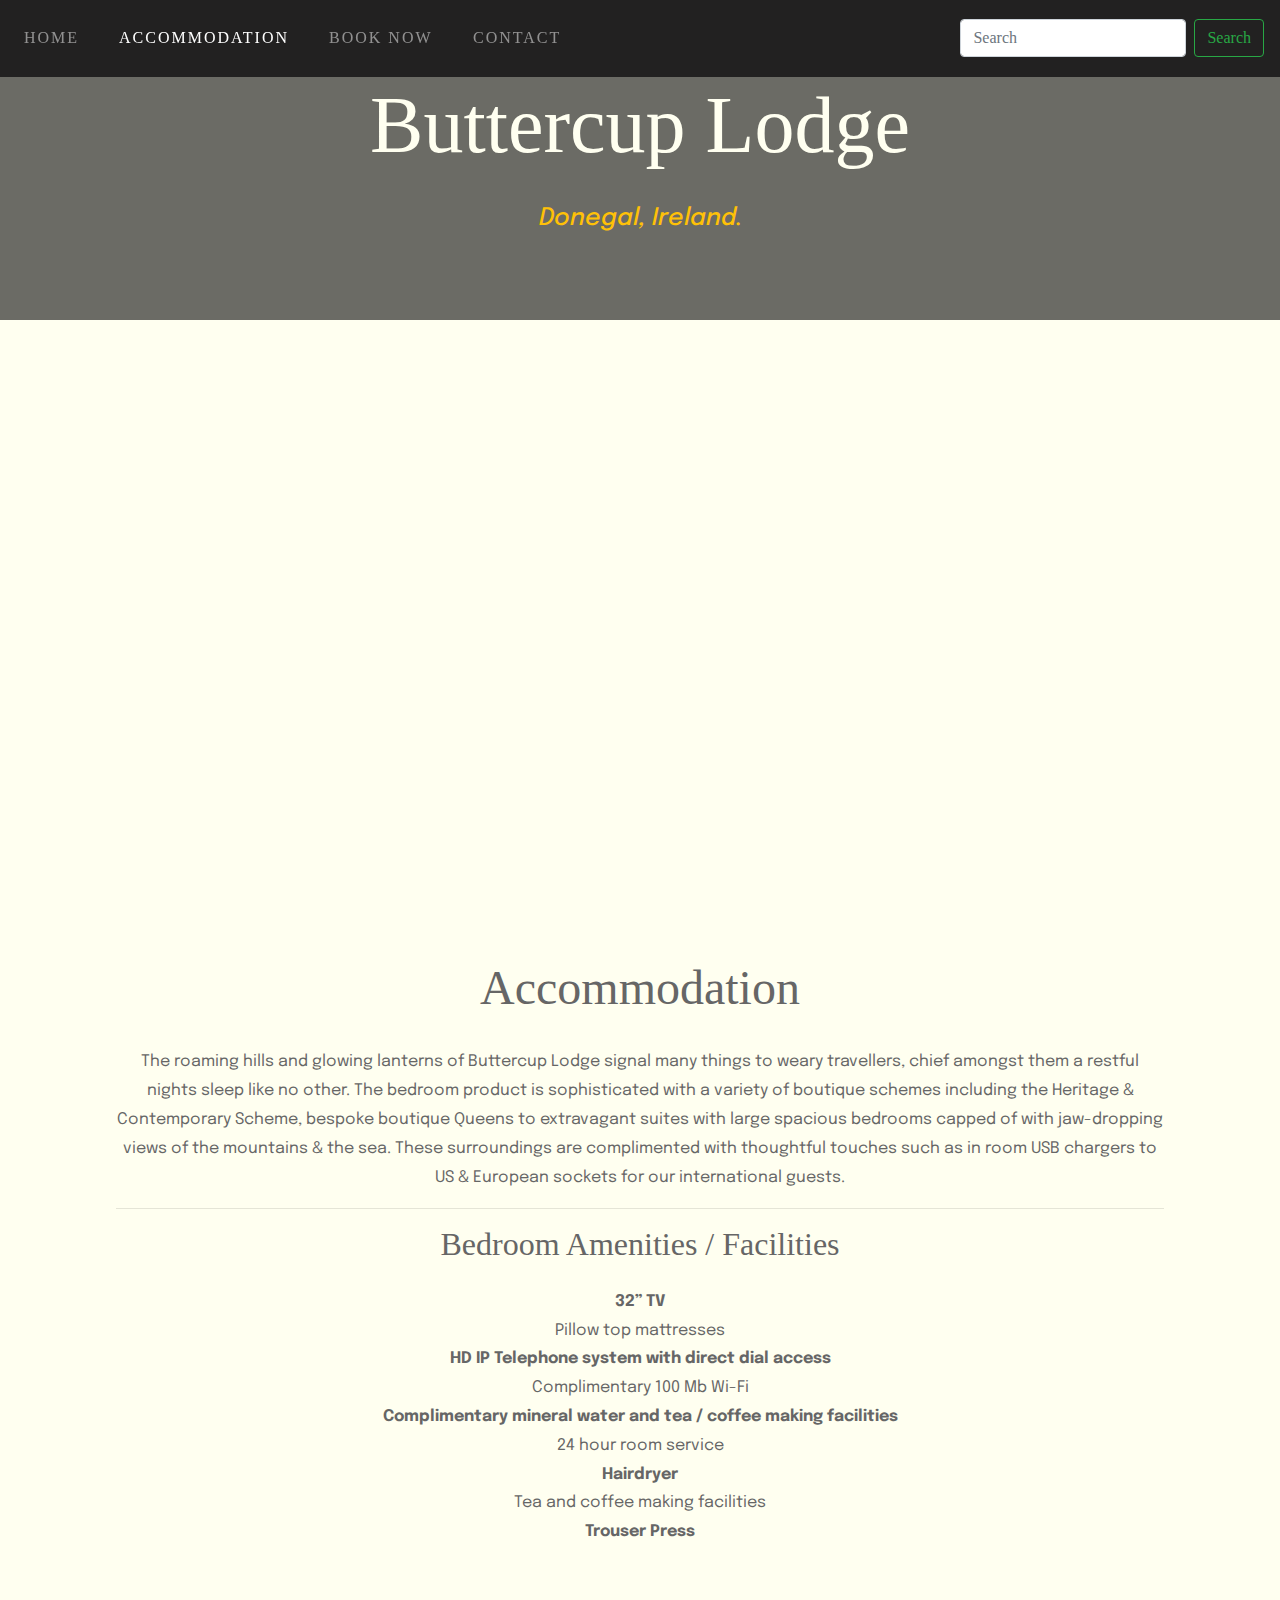
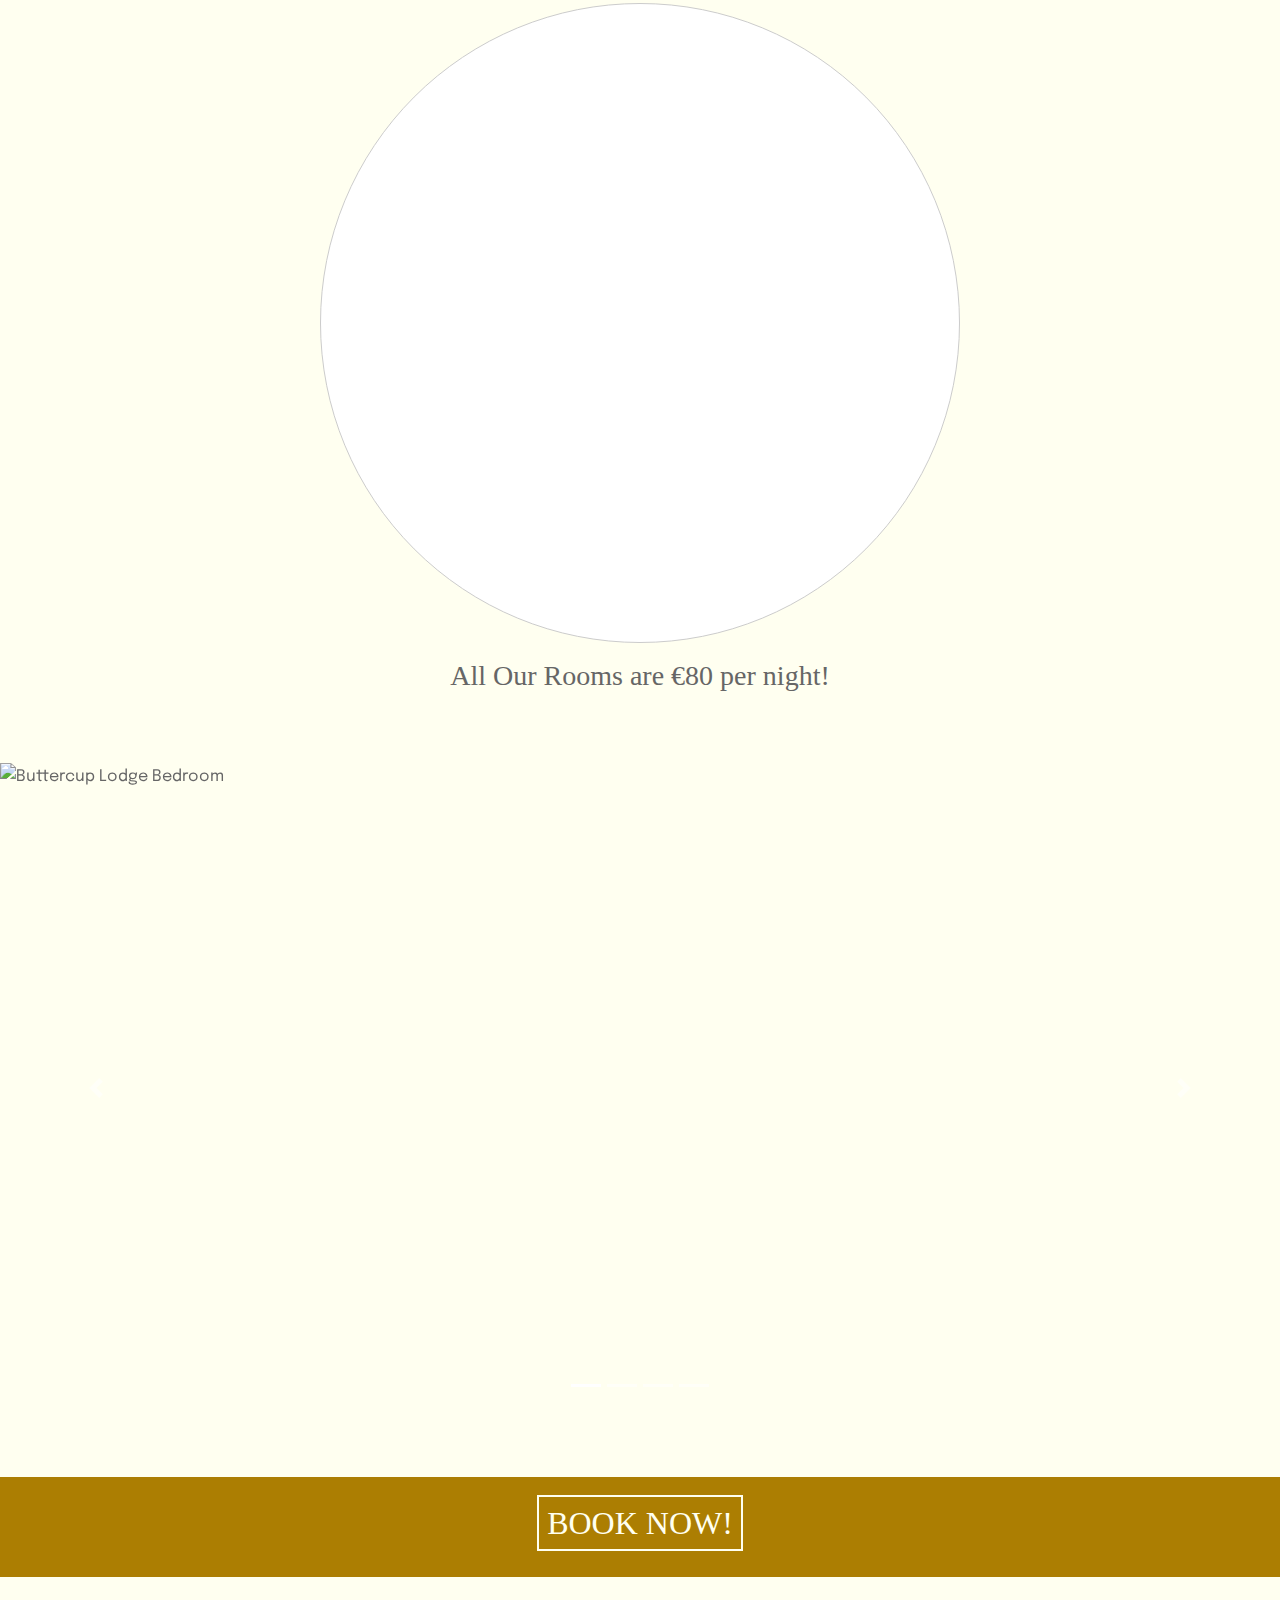
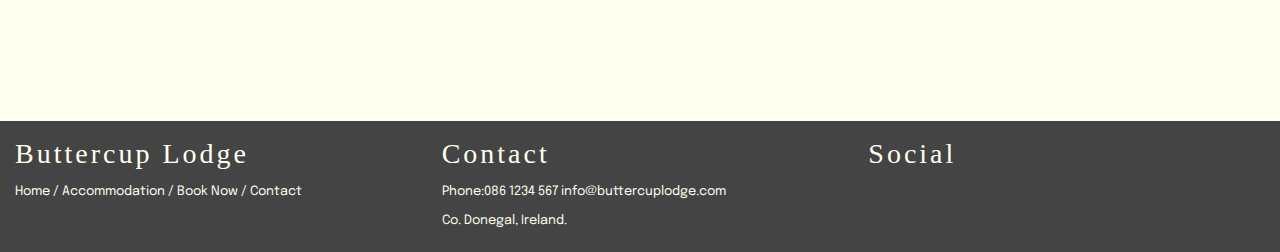
==== accommodation.html @ 9860f59f "Moved css folder into assets" ====
<!DOCTYPE html>
<html lang="en">
    <head>
        <meta charset="UTF-8" />
        <meta name="viewport" content="width=device-width, initial-scale=1.0" />
        <script src="https://kit.fontawesome.com/ec17b3f2f5.js" crossorigin="anonymous"></script>
        <link rel="stylesheet" href="https://stackpath.bootstrapcdn.com/bootstrap/4.5.2/css/bootstrap.min.css" integrity="sha384-JcKb8q3iqJ61gNV9KGb8thSsNjpSL0n8PARn9HuZOnIxN0hoP+VmmDGMN5t9UJ0Z" crossorigin="anonymous" />
        <script src="https://stackpath.bootstrapcdn.com/bootstrap/4.5.2/js/bootstrap.min.js" integrity="sha384-B4gt1jrGC7Jh4AgTPSdUtOBvfO8shuf57BaghqFfPlYxofvL8/KUEfYiJOMMV+rV" crossorigin="anonymous"></script>
        <link rel="stylesheet" href="assets/css/styles.css" />
        <title>Buttercup Lodge | Accommodation</title>
    </head>
    <body>
        <!-- Navbar -->
        <nav class="navbar navbar-expand-lg navbar-dark sticky-top">
            <button class="navbar-toggler mx-auto" type="button" data-toggle="collapse" data-target="#navbarTogglerDemo01" aria-controls="navbarTogglerDemo01" aria-expanded="false" aria-label="Toggle navigation">
                <span class="navbar-toggler-icon"></span>
            </button>
            <div class="collapse navbar-collapse" id="navbarTogglerDemo01">
                <ul class="navbar-nav mr-auto mt-2 mt-lg-0">
                    <li class="mr-4 nav-item">
                        <a class="nav-link hvr-underline-reveal" href="index.html">Home</a>
                    </li>
                    <li class="mr-4 nav-item">
                        <a class="active nav-link hvr-underline-reveal" href="accommodation.html">Accommodation</a>
                    </li>
                    <li class="mr-4 nav-item">
                        <a class="nav-link hvr-underline-reveal" href="booknow.html">Book Now</a>
                    </li>
                    <li class="nav-item">
                        <a class="nav-link hvr-underline-reveal" href="contact.html">Contact</a>
                    </li>
                </ul>
                <form class="form-inline my-2 my-lg-0">
                    <input class="form-control mr-sm-2" type="search" placeholder="Search" aria-label="Search" />
                    <button class="btn btn-outline-success my-2 my-sm-0" type="submit">Search</button>
                </form>
            </div>
        </nav>
        <!-- Navbar End -->
        <header>
            <!-- Hero Image -->
            <div id="hero_image_accomodation">
                <div class="hero_image_overlay">
                    <h1 id="logo"><a href="index.html"> Buttercup Lodge </a></h1>
                    <h4 class="text-center text-warning"><em>Donegal, Ireland.</em></h4>
                </div>
            </div>
            <!-- Hero Image End -->
        </header>
        <!-- Bedroom Info -->
        <div class="container-md">
            <div class="col-md">
                <section class="intro">
                    <h2 class="intro-heading">Accommodation</h2>
                    <p class="text-center">
                        The roaming hills and glowing lanterns of Buttercup Lodge signal many things to weary travellers, chief amongst them a restful nights sleep like no other. The bedroom product is sophisticated with a variety of
                        boutique schemes including the Heritage & Contemporary Scheme, bespoke boutique Queens to extravagant suites with large spacious bedrooms capped of with jaw-dropping views of the mountains & the sea. These
                        surroundings are complimented with thoughtful touches such as in room USB chargers to US & European sockets for our international guests.
                    </p>
                    <hr />
                    <h2 class="text-center">Bedroom Amenities / Facilities</h2>
                    <ul class="text-center">
                        <li><strong>32” TV</strong></li>
                        <li>Pillow top mattresses</li>
                        <li><strong>HD IP Telephone system with direct dial access</strong></li>
                        <li>Complimentary 100 Mb Wi-Fi</li>
                        <li><strong>Complimentary mineral water and tea / coffee making facilities</strong></li>
                        <li>24 hour room service</li>
                        <li><strong>Hairdryer</strong></li>
                        <li>Tea and coffee making facilities</li>
                        <li><strong>Trouser Press</strong></li>
                    </ul>
                    <div id="center-about">
                        <div id="circle-container">
                            <div id="circle-cover-bg-accomodation"></div>
                        </div>
                    </div>
                </section>
            </div>
        </div>
        <!-- Bedroom Info End -->
        <!-- Carousel -->
        <h3 class="text-center">All Our Rooms are €80 per night!</h3>
        <p></p>
        <div id="carouselExampleIndicators" class="carousel slide" data-ride="carousel">
            <ol class="carousel-indicators">
                <li data-target="#carouselExampleIndicators" data-slide-to="0" class="active"></li>
                <li data-target="#carouselExampleIndicators" data-slide-to="1"></li>
                <li data-target="#carouselExampleIndicators" data-slide-to="2"></li>
                <li data-target="#carouselExampleIndicators" data-slide-to="3"></li>
            </ol>
            <div class="carousel-inner">
                <div class="carousel-item active">
                    <img src="assets/images/bedroom.jpg" class="d-block w-100" alt="Buttercup Lodge Bedroom" />
                </div>
                <div class="carousel-item">
                    <img src="assets/images/bedroom2.jpg" class="d-block w-100" alt="Buttercup Lodge Bedroom" />
                </div>
                <div class="carousel-item">
                    <img src="assets/images/bedroom3.jpg" class="d-block w-100" alt="Buttercup Lodge Bedroom" />
                </div>
                <div class="carousel-item">
                    <img src="assets/images/bedroom4.jpg" class="d-block w-100" alt="Buttercup Lodge Bedroom" />
                </div>
            </div>
            <a class="carousel-control-prev" href="#carouselExampleIndicators" role="button" data-slide="prev">
                <span class="carousel-control-prev-icon" aria-hidden="true"></span>
                <span class="sr-only">Previous</span>
            </a>
            <a class="carousel-control-next" href="#carouselExampleIndicators" role="button" data-slide="next">
                <span class="carousel-control-next-icon" aria-hidden="true"></span>
                <span class="sr-only">Next</span>
            </a>
        </div>
        <!-- Carousel End -->
        <div id="booknow">
            <a href="booknow.html">Book Now!</a>
        </div>
        <!-- Footer -->
        <footer class="container-fluid">
            <div id="footer-details" class="row">
                <div class="col-sm-4 lg-12">
                    <h3 class="general-sub">Buttercup Lodge</h3>
                    <p class="inline-block"><a href="index.html">Home</a> / <a href="accommodation.html">Accommodation</a> / <a href="booknow.html">Book Now</a> / <a href="contact.html">Contact</a></p>
                </div>
                <div class="col-sm-4 lg-12">
                    <h3 class="general-sub">Contact</h3>
                    <p class="inline-block">
                        Phone:<a href="https://wa.me/353861234567" target="_blank">086 1234 567</a>
                        <a href="mailto:info@buttercuplodge.com?subject=I'd%20like%20to%20make%20a%20booking%20enquiry" target="_blank">info@buttercuplodge.com</a>
                        <br />
                        Co. Donegal, Ireland.
                    </p>
                </div>
                <div class="col-sm-4 lg-12">
                    <h3 class="general-sub">Social</h3>
                    <ul class="list-inline social-links">
                        <li class="list-inline-item">
                            <a href="https://www.facebook.com" target="_blank">
                                <i class="fab fa-facebook" aria-hidden="true"></i>
                                <span class="sr-only">Facebook</span>
                            </a>
                        </li>
                        <li class="list-inline-item">
                            <a href="https://www.twitter.com" target="_blank">
                                <i class="fab fa-twitter" aria-hidden="true"></i>
                                <span class="sr-only">Twitter</span>
                            </a>
                        </li>
                        <li class="list-inline-item">
                            <a href="https://wa.me/353862222222" target="_blank">
                                <i class="fab fa-whatsapp" aria-hidden="true"></i>
                                <span class="sr-only">WhatsApp</span>
                            </a>
                        </li>
                        <li class="list-inline-item">
                            <a href="https://www.instagram.com" target="_blank">
                                <i class="fab fa-instagram" aria-hidden="true"></i>
                                <span class="sr-only">Instagram</span>
                            </a>
                        </li>
                    </ul>
                </div>
            </div>
        </footer>
        <!-- Footer End -->
        <script src="https://code.jquery.com/jquery-3.3.1.slim.min.js" integrity="sha384-q8i/X+965DzO0rT7abK41JStQIAqVgRVzpbzo5smXKp4YfRvH+8abtTE1Pi6jizo" crossorigin="anonymous"></script>
        <script src="https://cdnjs.cloudflare.com/ajax/libs/popper.js/1.14.3/umd/popper.min.js" integrity="sha384-ZMP7rVo3mIykV+2+9J3UJ46jBk0WLaUAdn689aCwoqbBJiSnjAK/l8WvCWPIPm49" crossorigin="anonymous"></script>
        <script src="https://stackpath.bootstrapcdn.com/bootstrap/4.1.3/js/bootstrap.min.js" integrity="sha384-ChfqqxuZUCnJSK3+MXmPNIyE6ZbWh2IMqE241rYiqJxyMiZ6OW/JmZQ5stwEULTy" crossorigin="anonymous"></script>
    </body>
</html>
---- assets/css/styles.css ----
@import url('https://fonts.googleapis.com/css2?family=Epilogue:ital,wght@0,300;0,400;0,500;1,300;1,400;1,500&family=Kaushan+Script&display=swap');

* {
    margin: 0;
    padding: 0;
}

/* ----------------------------------------------------------- GENERAL STYLES START ---- */

body {
    color: #666;
    background-color: ivory;
    font-family: "Epilogue", Arial, Helvetica, sans-serif;
    font-size: 1rem;
    line-height: 1.8rem;
}

h1, h2, h3 {
    color: #666;
    font-family: Georgia, 'Times New Roman', Times, serif;    
}

ul {
    list-style-type: none;
}

/* ----------------------------------------------------------- GENERAL STYLES END ---- */


/* ----------------------------------------------------------- SITEWIDE START ---- */
/* ---- Styles for navbar, logo and hero images located here ---- */

.hero_image_overlay {
    height: 30%;
    width: 100%;
    background: rgba(0, 0, 0, 0.582);
}

.top_contact_bar {
    background-color: rgb(61, 61, 61);
    color: ivory;
    text-align: center;
    padding: .5em;
}

.top_contact_bar a {
    color: ivory;
}

.top_contact_bar a:hover {
    color: #ccc;
    text-decoration: none;
}

.top_contact_bar hr {
    background-color: ivory;
}

/* ---- Logo styles ---- */

#logo {
    font-family: Cambria, Cochin, Georgia, Times, 'Times New Roman', serif;
    font-size: 5rem;
    text-align: center;
    color: ivory;
    margin: 0 auto;
    padding-bottom: 2rem;
}

#logo a {
    color: ivory;
}

#logo a:hover {
    color: ivory;
    text-decoration: none;
}

#logo :active {
    color: ivory;
}

/* ---- Logo styles end ---- */

/* ---- Hero images styles ---- */

 .hero_text {
     text-align: center;
     padding: .5rem;
     color: ivory;
     background: rgba(0, 0, 0, 0.582);
 }
 
/* .hero_image_overlay {
    height: 40%;
    width: 100%;
    background: rgba(0, 0, 0, 0.582);
}*/

#hero_image_home {
    background: url(" ../assets/images/buttercup_lodge.jpg") no-repeat center center;
    -webkit-background-size: cover;
    -moz-background-size: cover;
    -o-background-size: cover;
    background-size: cover;

    position: relative;

    height: 90vh;
}

#hero_image_accomodation {
    background: url(" ../assets/images/bedroom.jpg") no-repeat center center;
    -webkit-background-size: cover;
    -moz-background-size: cover;
    -o-background-size: cover;
    background-size: cover;

    position: relative;

    height: 90vh;
}

#hero_image_booknow {
    background: url(" ../assets/images/booknow_hero_image.jpg") no-repeat center center;
    -webkit-background-size: cover;
    -moz-background-size: cover;
    -o-background-size: cover;
    background-size: cover;

    position: relative;

    height: 90vh;
}

#hero_image_contact {
    background: url(" ../assets/images/contact_hero_image.jpg") no-repeat center center;
    -webkit-background-size: cover;
    -moz-background-size: cover;
    -o-background-size: cover;
    background-size: cover;

    position: relative;

    height: 90vh;
}

/* ---- Hero images styles end ---- */

/* ---- Navbar styles ---- */

.navbar {
    background-color: #222121;
    font-family: Georgia, 'Times New Roman', Times, serif;    
    text-transform: uppercase;
    letter-spacing: 2px;
    padding: 1em; 
}

.navbar-expand-sm .navbar-nav .nav-link {
        margin-right: 2.5rem;
        margin-left: 2.5rem;
    }

/* Underline Reveal */
.hvr-underline-reveal {
  display: inline-block;
  vertical-align: middle;
  -webkit-transform: perspective(1px) translateZ(0);
  transform: perspective(1px) translateZ(0);
  box-shadow: 0 0 1px rgba(0, 0, 0, 0);
  position: relative;
  overflow: hidden;
}

.hvr-underline-reveal:before {
  content: "";
  position: absolute;
  z-index: -1;
  left: 0;
  right: 0;
  bottom: 0;
  background: ivory;
  height: 4px;
  -webkit-transform: translateY(4px);
  transform: translateY(4px);
  -webkit-transition-property: transform;
  transition-property: transform;
  -webkit-transition-duration: 0.3s;
  transition-duration: 0.3s;
  -webkit-transition-timing-function: ease-out;
  transition-timing-function: ease-out;
}
.hvr-underline-reveal:hover:before, .hvr-underline-reveal:focus:before, .hvr-underline-reveal:active:before {
  -webkit-transform: translateY(0);
  transform: translateY(0);
}

/* ---- Navbar styles end ---- */


/* ----------------------------------------------------------- SITEWIDE END ---- */


/* ----------------------------------------------------------- INTRO TEXT START ---- */
/* ---- Styles included for index.html, accomodation.html, booknow.html and contact.html in here ---- */

.intro-heading {
    text-align: center;
    font-family: Georgia, 'Times New Roman', Times, serif;
    font-size: 3rem;
    margin-bottom: 2rem;
}

.intro {
    padding: 1rem;
    margin: 0 auto;
    margin-top: 3.5em;
}

.intro h1, h2 {
    margin-bottom: 1.5rem;
}

#center-about {
    margin:0 auto;
    margin-top: 3.5em;
}

#circle-container {
    width: 40em;
    height: 40em;
    padding:30px;

    background-color: white;
    border-style: solid;
    border-color: #ccc;
    border-width: 1px;
    border-radius: 50%;
    margin: 0 auto;
}
 
#circle-cover-bg {
    background: url("../assets/images/ivyinn.jpg") no-repeat center center;
    background-size: cover;
    height:100%;
    border-radius: 50%;
}

#circle-cover-bg-accomodation {
    background: url("../assets/images/breakfast.jpg") no-repeat center center;
    background-size: cover;
    height:100%;
    border-radius: 50%;
}

#circle-cover-bg-booknow {
    background: url("../assets/images/buttercup_village.jpg") no-repeat center center;
    background-size: cover;
    height:100%;
    border-radius: 50%;
}

#circle-cover-bg-contact {
    background: url("../assets/images/window.jpg") no-repeat center center;
    background-size: cover;
    height:100%;
    border-radius: 50%;
}

/* ---- Book Now! button styles for Accomodation page ---- */
#booknow {
    margin-top: 4rem;
    padding: 2rem;
    background-color: #ac7e02;
    text-align: center;
}

#booknow a {
    color: ivory;
    font-size: 2rem;
    border: 2px solid ivory;
    padding: .5rem;
    text-transform: uppercase;
    font-weight: 100;
    font-family: Georgia, 'Times New Roman', Times, serif;
    
}

#booknow a:hover {
    text-decoration: none;
    border: 2px solid ivory;
    background-color: #5f4601;
}

/* ---- Book Now! Styles for Accomodation page. End ---- */

/* ----------------------------------------------------------- INTRO TEXT END ---- */


/* ----------------------------------------------------------- CAROUSEL STYLES ---- */

.carousel-inner {
    margin-top: 4.4rem;
}

.carousel-item {
    height: 650px;
    margin: 0 auto;
 }

/* ----------------------------------------------------------- CAROUSEL STYLES END ---- */

/* ----------------------------------------------------------- QUOTES STYLES START ---- */

.container-wrapper {
    margin-top: 3.5em;
}

.text-heading {
    color: #ac7e02;
    font-style: italic;
    letter-spacing: 2px;
}

.quoted-by {
    color: #ac7e02;
    text-transform: uppercase;
}

/* ----------------------------------------------------------- QUOTES STYLES END ---- */


/* ----------------------------------------------------------- FOOTER STYLES START ---- */

footer {
    background-color: #444;
    margin-top: 9rem;
    padding-top: 1rem;
    color: ivory;
}

footer h3 {
    font-family: Georgia, 'Times New Roman', Times, serif;
    letter-spacing: 3px;
    color: ivory;
}

.inline-block {
    font-family: "Epilogue", Arial, Helvetica, sans-serif;
}

/* ---- Footer links styles start ---- */

footer a {
    color: ivory;
}

footer a:hover {
    color: #ccc;
    text-decoration: none;
}

.social-links {
    padding-bottom: 15px;
}

.social-links li a i {
    width: 32px;
    height: 32px;
    padding: 12px 0;
    border-radius: 50%;
    font-size: 13px;
    line-height: 7px;
    text-align: center;
    color: ivory;
    background: #666666;
    transition: all 0.35s ease-in-out;
    -moz-transition: all 0.35s ease-in-out;
    -webkit-transition: all 0.35s ease-in-out;
    -o-transition: all 0.35s ease-in-out;
}

.social-links li a i:hover {
    background-color: #ccc;
    /*background: #ac7e02;*/
}

/* ---- Footer links styles end ---- */

footer {
    font-size: .8rem;
}

/* ----------------------------------------------------------- FOOTER STYLES END ---- */


/* ---- MEDIA QUERIES ---- */

@media(max-width: 992px) {

    .navbar-expand-sm .navbar-nav .nav-link {
        padding-right: 1.5rem;
        padding-left: 1.5rem;
    }

        #circle-container {
        width: 18em;
        height: 18em;

        background-color: white;
        border-style: solid;
        border-color: #ccc;
        border-width: 1px;
        padding: 1.2rem;
        border-radius: 50%;
        margin: 0 auto;
    }

    #logo {
        font-family: Cambria, Cochin, Georgia, Times, 'Times New Roman', serif;
        font-size: 3.5rem;
        text-align: center;
        color: ivory;
  
        /*background-color: rgba(0, 0, 0, .5);*/ 
        margin: 0 auto;
        padding: .5em;
    }
 
   .hero_image_overlay {
        height: 45%;
        width: 100%;
        background: rgba(0, 0, 0, 0.582);
    }

    .carousel-inner {
        height: 200px;
    }

    a {
    color: #222121;
}

    a:hover {
    color: #666;
    text-decoration: none;
}

}
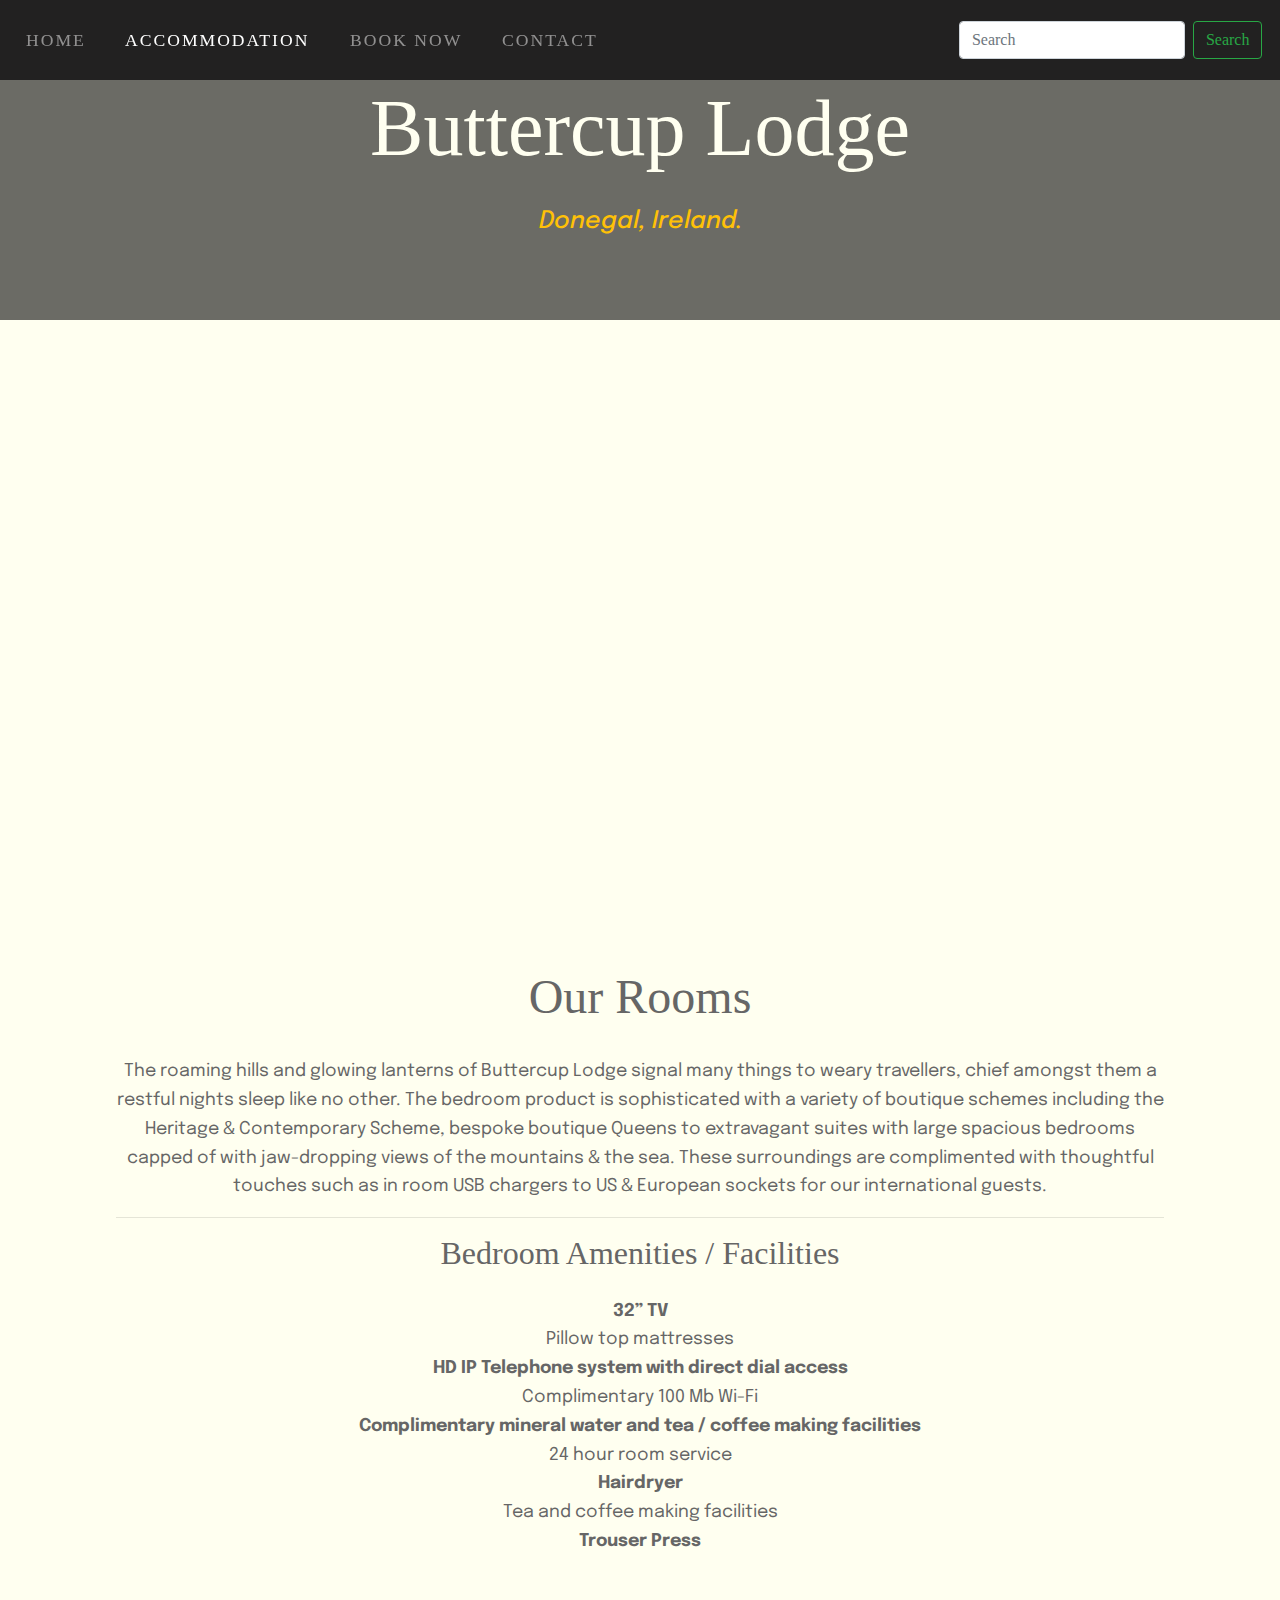
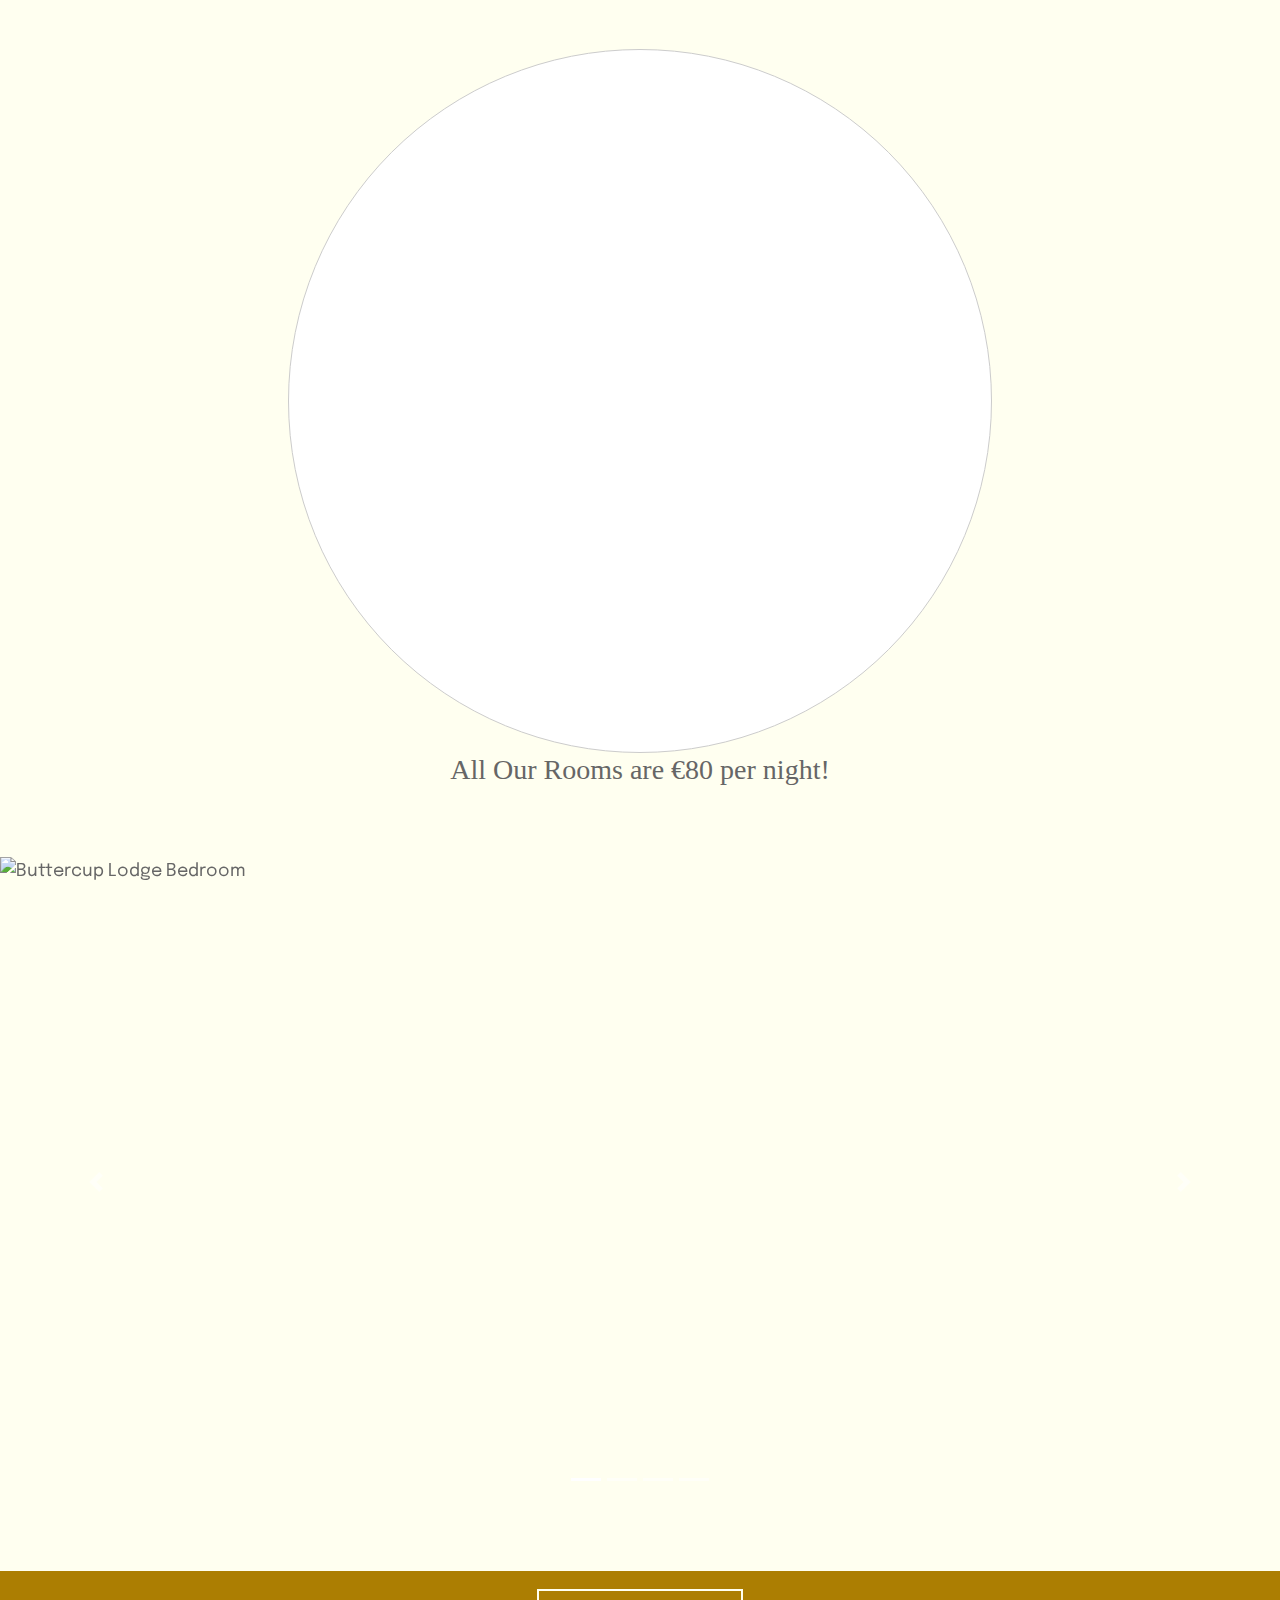
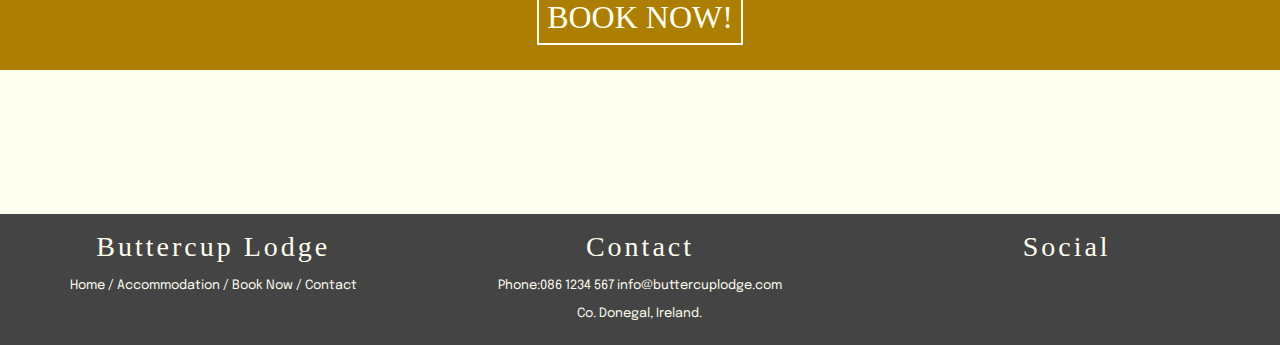
==== commit c6077f53: "Fixed responsive issues, hopefully!" ====
--- a/accommodation.html
+++ b/accommodation.html
@@ -1,171 +1,276 @@
 <!DOCTYPE html>
 <html lang="en">
-    <head>
-        <meta charset="UTF-8" />
-        <meta name="viewport" content="width=device-width, initial-scale=1.0" />
-        <script src="https://kit.fontawesome.com/ec17b3f2f5.js" crossorigin="anonymous"></script>
-        <link rel="stylesheet" href="https://stackpath.bootstrapcdn.com/bootstrap/4.5.2/css/bootstrap.min.css" integrity="sha384-JcKb8q3iqJ61gNV9KGb8thSsNjpSL0n8PARn9HuZOnIxN0hoP+VmmDGMN5t9UJ0Z" crossorigin="anonymous" />
-        <script src="https://stackpath.bootstrapcdn.com/bootstrap/4.5.2/js/bootstrap.min.js" integrity="sha384-B4gt1jrGC7Jh4AgTPSdUtOBvfO8shuf57BaghqFfPlYxofvL8/KUEfYiJOMMV+rV" crossorigin="anonymous"></script>
-        <link rel="stylesheet" href="assets/css/styles.css" />
-        <title>Buttercup Lodge | Accommodation</title>
-    </head>
-    <body>
-        <!-- Navbar -->
-        <nav class="navbar navbar-expand-lg navbar-dark sticky-top">
-            <button class="navbar-toggler mx-auto" type="button" data-toggle="collapse" data-target="#navbarTogglerDemo01" aria-controls="navbarTogglerDemo01" aria-expanded="false" aria-label="Toggle navigation">
-                <span class="navbar-toggler-icon"></span>
-            </button>
-            <div class="collapse navbar-collapse" id="navbarTogglerDemo01">
-                <ul class="navbar-nav mr-auto mt-2 mt-lg-0">
-                    <li class="mr-4 nav-item">
-                        <a class="nav-link hvr-underline-reveal" href="index.html">Home</a>
-                    </li>
-                    <li class="mr-4 nav-item">
-                        <a class="active nav-link hvr-underline-reveal" href="accommodation.html">Accommodation</a>
-                    </li>
-                    <li class="mr-4 nav-item">
-                        <a class="nav-link hvr-underline-reveal" href="booknow.html">Book Now</a>
-                    </li>
-                    <li class="nav-item">
-                        <a class="nav-link hvr-underline-reveal" href="contact.html">Contact</a>
-                    </li>
-                </ul>
-                <form class="form-inline my-2 my-lg-0">
-                    <input class="form-control mr-sm-2" type="search" placeholder="Search" aria-label="Search" />
-                    <button class="btn btn-outline-success my-2 my-sm-0" type="submit">Search</button>
-                </form>
-            </div>
-        </nav>
-        <!-- Navbar End -->
-        <header>
-            <!-- Hero Image -->
-            <div id="hero_image_accomodation">
-                <div class="hero_image_overlay">
-                    <h1 id="logo"><a href="index.html"> Buttercup Lodge </a></h1>
-                    <h4 class="text-center text-warning"><em>Donegal, Ireland.</em></h4>
-                </div>
-            </div>
-            <!-- Hero Image End -->
-        </header>
-        <!-- Bedroom Info -->
-        <div class="container-md">
-            <div class="col-md">
-                <section class="intro">
-                    <h2 class="intro-heading">Accommodation</h2>
-                    <p class="text-center">
-                        The roaming hills and glowing lanterns of Buttercup Lodge signal many things to weary travellers, chief amongst them a restful nights sleep like no other. The bedroom product is sophisticated with a variety of
-                        boutique schemes including the Heritage & Contemporary Scheme, bespoke boutique Queens to extravagant suites with large spacious bedrooms capped of with jaw-dropping views of the mountains & the sea. These
-                        surroundings are complimented with thoughtful touches such as in room USB chargers to US & European sockets for our international guests.
-                    </p>
-                    <hr />
-                    <h2 class="text-center">Bedroom Amenities / Facilities</h2>
-                    <ul class="text-center">
-                        <li><strong>32” TV</strong></li>
-                        <li>Pillow top mattresses</li>
-                        <li><strong>HD IP Telephone system with direct dial access</strong></li>
-                        <li>Complimentary 100 Mb Wi-Fi</li>
-                        <li><strong>Complimentary mineral water and tea / coffee making facilities</strong></li>
-                        <li>24 hour room service</li>
-                        <li><strong>Hairdryer</strong></li>
-                        <li>Tea and coffee making facilities</li>
-                        <li><strong>Trouser Press</strong></li>
-                    </ul>
-                    <div id="center-about">
-                        <div id="circle-container">
-                            <div id="circle-cover-bg-accomodation"></div>
-                        </div>
-                    </div>
-                </section>
-            </div>
-        </div>
-        <!-- Bedroom Info End -->
-        <!-- Carousel -->
-        <h3 class="text-center">All Our Rooms are €80 per night!</h3>
-        <p></p>
-        <div id="carouselExampleIndicators" class="carousel slide" data-ride="carousel">
-            <ol class="carousel-indicators">
-                <li data-target="#carouselExampleIndicators" data-slide-to="0" class="active"></li>
-                <li data-target="#carouselExampleIndicators" data-slide-to="1"></li>
-                <li data-target="#carouselExampleIndicators" data-slide-to="2"></li>
-                <li data-target="#carouselExampleIndicators" data-slide-to="3"></li>
-            </ol>
-            <div class="carousel-inner">
-                <div class="carousel-item active">
-                    <img src="assets/images/bedroom.jpg" class="d-block w-100" alt="Buttercup Lodge Bedroom" />
-                </div>
-                <div class="carousel-item">
-                    <img src="assets/images/bedroom2.jpg" class="d-block w-100" alt="Buttercup Lodge Bedroom" />
-                </div>
-                <div class="carousel-item">
-                    <img src="assets/images/bedroom3.jpg" class="d-block w-100" alt="Buttercup Lodge Bedroom" />
-                </div>
-                <div class="carousel-item">
-                    <img src="assets/images/bedroom4.jpg" class="d-block w-100" alt="Buttercup Lodge Bedroom" />
-                </div>
-            </div>
-            <a class="carousel-control-prev" href="#carouselExampleIndicators" role="button" data-slide="prev">
-                <span class="carousel-control-prev-icon" aria-hidden="true"></span>
-                <span class="sr-only">Previous</span>
-            </a>
-            <a class="carousel-control-next" href="#carouselExampleIndicators" role="button" data-slide="next">
-                <span class="carousel-control-next-icon" aria-hidden="true"></span>
-                <span class="sr-only">Next</span>
-            </a>
-        </div>
-        <!-- Carousel End -->
-        <div id="booknow">
-            <a href="booknow.html">Book Now!</a>
-        </div>
-        <!-- Footer -->
-        <footer class="container-fluid">
-            <div id="footer-details" class="row">
-                <div class="col-sm-4 lg-12">
-                    <h3 class="general-sub">Buttercup Lodge</h3>
-                    <p class="inline-block"><a href="index.html">Home</a> / <a href="accommodation.html">Accommodation</a> / <a href="booknow.html">Book Now</a> / <a href="contact.html">Contact</a></p>
-                </div>
-                <div class="col-sm-4 lg-12">
-                    <h3 class="general-sub">Contact</h3>
-                    <p class="inline-block">
-                        Phone:<a href="https://wa.me/353861234567" target="_blank">086 1234 567</a>
-                        <a href="mailto:info@buttercuplodge.com?subject=I'd%20like%20to%20make%20a%20booking%20enquiry" target="_blank">info@buttercuplodge.com</a>
-                        <br />
-                        Co. Donegal, Ireland.
-                    </p>
-                </div>
-                <div class="col-sm-4 lg-12">
-                    <h3 class="general-sub">Social</h3>
-                    <ul class="list-inline social-links">
-                        <li class="list-inline-item">
-                            <a href="https://www.facebook.com" target="_blank">
-                                <i class="fab fa-facebook" aria-hidden="true"></i>
-                                <span class="sr-only">Facebook</span>
-                            </a>
-                        </li>
-                        <li class="list-inline-item">
-                            <a href="https://www.twitter.com" target="_blank">
-                                <i class="fab fa-twitter" aria-hidden="true"></i>
-                                <span class="sr-only">Twitter</span>
-                            </a>
-                        </li>
-                        <li class="list-inline-item">
-                            <a href="https://wa.me/353862222222" target="_blank">
-                                <i class="fab fa-whatsapp" aria-hidden="true"></i>
-                                <span class="sr-only">WhatsApp</span>
-                            </a>
-                        </li>
-                        <li class="list-inline-item">
-                            <a href="https://www.instagram.com" target="_blank">
-                                <i class="fab fa-instagram" aria-hidden="true"></i>
-                                <span class="sr-only">Instagram</span>
-                            </a>
-                        </li>
-                    </ul>
-                </div>
-            </div>
-        </footer>
-        <!-- Footer End -->
-        <script src="https://code.jquery.com/jquery-3.3.1.slim.min.js" integrity="sha384-q8i/X+965DzO0rT7abK41JStQIAqVgRVzpbzo5smXKp4YfRvH+8abtTE1Pi6jizo" crossorigin="anonymous"></script>
-        <script src="https://cdnjs.cloudflare.com/ajax/libs/popper.js/1.14.3/umd/popper.min.js" integrity="sha384-ZMP7rVo3mIykV+2+9J3UJ46jBk0WLaUAdn689aCwoqbBJiSnjAK/l8WvCWPIPm49" crossorigin="anonymous"></script>
-        <script src="https://stackpath.bootstrapcdn.com/bootstrap/4.1.3/js/bootstrap.min.js" integrity="sha384-ChfqqxuZUCnJSK3+MXmPNIyE6ZbWh2IMqE241rYiqJxyMiZ6OW/JmZQ5stwEULTy" crossorigin="anonymous"></script>
-    </body>
+  <head>
+    <meta charset="UTF-8" />
+    <meta name="viewport" content="width=device-width, initial-scale=1.0" />
+    <script
+      src="https://kit.fontawesome.com/ec17b3f2f5.js"
+      crossorigin="anonymous"
+    ></script>
+    <link
+      rel="stylesheet"
+      href="https://stackpath.bootstrapcdn.com/bootstrap/4.5.2/css/bootstrap.min.css"
+      integrity="sha384-JcKb8q3iqJ61gNV9KGb8thSsNjpSL0n8PARn9HuZOnIxN0hoP+VmmDGMN5t9UJ0Z"
+      crossorigin="anonymous"
+    />
+    <script
+      src="https://stackpath.bootstrapcdn.com/bootstrap/4.5.2/js/bootstrap.min.js"
+      integrity="sha384-B4gt1jrGC7Jh4AgTPSdUtOBvfO8shuf57BaghqFfPlYxofvL8/KUEfYiJOMMV+rV"
+      crossorigin="anonymous"
+    ></script>
+    <link rel="stylesheet" href="assets/css/styles.css" />
+    <title>Buttercup Lodge | Accommodation</title>
+  </head>
+  <body>
+    <!-- Navbar -->
+    <nav class="navbar navbar-expand-lg navbar-dark sticky-top">
+      <button
+        class="navbar-toggler mx-auto"
+        type="button"
+        data-toggle="collapse"
+        data-target="#navbarTogglerDemo01"
+        aria-controls="navbarTogglerDemo01"
+        aria-expanded="false"
+        aria-label="Toggle navigation"
+      >
+        <span class="navbar-toggler-icon"></span>
+      </button>
+      <div class="collapse navbar-collapse" id="navbarTogglerDemo01">
+        <ul class="navbar-nav mr-auto mt-2 mt-lg-0">
+          <li class="mr-4 nav-item">
+            <a class="nav-link hvr-underline-reveal" href="index.html">Home</a>
+          </li>
+          <li class="mr-4 nav-item">
+            <a
+              class="active nav-link hvr-underline-reveal"
+              href="accommodation.html"
+              >Accommodation</a
+            >
+          </li>
+          <li class="mr-4 nav-item">
+            <a class="nav-link hvr-underline-reveal" href="booknow.html"
+              >Book Now</a
+            >
+          </li>
+          <li class="nav-item">
+            <a class="nav-link hvr-underline-reveal" href="contact.html"
+              >Contact</a
+            >
+          </li>
+        </ul>
+        <form class="form-inline my-2 my-lg-0">
+          <input
+            class="form-control mr-sm-2"
+            type="search"
+            placeholder="Search"
+            aria-label="Search"
+          />
+          <button class="btn btn-outline-success my-2 my-sm-0" type="submit">
+            Search
+          </button>
+        </form>
+      </div>
+    </nav>
+    <!-- Navbar End -->
+    <header>
+      <!-- Hero Image -->
+      <div id="hero_image_accomodation">
+        <div class="hero_image_overlay">
+          <h1 id="logo"><a href="index.html"> Buttercup Lodge </a></h1>
+          <h4 class="text-center text-warning"><em>Donegal, Ireland.</em></h4>
+        </div>
+      </div>
+      <!-- Hero Image End -->
+    </header>
+    <!-- Bedroom Info -->
+    <div class="container-md">
+      <div class="col-md">
+        <section class="intro">
+          <h2 class="intro-heading">Our Rooms</h2>
+          <p class="text-center">
+            The roaming hills and glowing lanterns of Buttercup Lodge signal
+            many things to weary travellers, chief amongst them a restful nights
+            sleep like no other. The bedroom product is sophisticated with a
+            variety of boutique schemes including the Heritage & Contemporary
+            Scheme, bespoke boutique Queens to extravagant suites with large
+            spacious bedrooms capped of with jaw-dropping views of the mountains
+            & the sea. These surroundings are complimented with thoughtful
+            touches such as in room USB chargers to US & European sockets for
+            our international guests.
+          </p>
+          <hr />
+          <h2 class="text-center">Bedroom Amenities / Facilities</h2>
+          <ul class="text-center">
+            <li><strong>32” TV</strong></li>
+            <li>Pillow top mattresses</li>
+            <li>
+              <strong>HD IP Telephone system with direct dial access</strong>
+            </li>
+            <li>Complimentary 100 Mb Wi-Fi</li>
+            <li>
+              <strong
+                >Complimentary mineral water and tea / coffee making
+                facilities</strong
+              >
+            </li>
+            <li>24 hour room service</li>
+            <li><strong>Hairdryer</strong></li>
+            <li>Tea and coffee making facilities</li>
+            <li><strong>Trouser Press</strong></li>
+          </ul>
+        </section>
+      </div>
+    </div>
+    <div id="center-about">
+      <div id="circle-container">
+        <div id="circle-cover-bg-accomodation"></div>
+      </div>
+    </div>
+    <!-- Bedroom Info End -->
+    <!-- Carousel -->
+    <h3 class="text-center">All Our Rooms are €80 per night!</h3>
+    <p></p>
+    <div
+      id="carouselExampleIndicators"
+      class="carousel slide"
+      data-ride="carousel"
+    >
+      <ol class="carousel-indicators">
+        <li
+          data-target="#carouselExampleIndicators"
+          data-slide-to="0"
+          class="active"
+        ></li>
+        <li data-target="#carouselExampleIndicators" data-slide-to="1"></li>
+        <li data-target="#carouselExampleIndicators" data-slide-to="2"></li>
+        <li data-target="#carouselExampleIndicators" data-slide-to="3"></li>
+      </ol>
+      <div class="carousel-inner">
+        <div class="carousel-item active">
+          <img
+            src="assets/images/bedroom.jpg"
+            class="d-block w-100"
+            alt="Buttercup Lodge Bedroom"
+          />
+        </div>
+        <div class="carousel-item">
+          <img
+            src="assets/images/bedroom2.jpg"
+            class="d-block w-100"
+            alt="Buttercup Lodge Bedroom"
+          />
+        </div>
+        <div class="carousel-item">
+          <img
+            src="assets/images/bedroom3.jpg"
+            class="d-block w-100"
+            alt="Buttercup Lodge Bedroom"
+          />
+        </div>
+        <div class="carousel-item">
+          <img
+            src="assets/images/bedroom4.jpg"
+            class="d-block w-100"
+            alt="Buttercup Lodge Bedroom"
+          />
+        </div>
+      </div>
+      <a
+        class="carousel-control-prev"
+        href="#carouselExampleIndicators"
+        role="button"
+        data-slide="prev"
+      >
+        <span class="carousel-control-prev-icon" aria-hidden="true"></span>
+        <span class="sr-only">Previous</span>
+      </a>
+      <a
+        class="carousel-control-next"
+        href="#carouselExampleIndicators"
+        role="button"
+        data-slide="next"
+      >
+        <span class="carousel-control-next-icon" aria-hidden="true"></span>
+        <span class="sr-only">Next</span>
+      </a>
+    </div>
+    <!-- Carousel End -->
+    <div id="booknow">
+      <a href="booknow.html">Book Now!</a>
+    </div>
+    <!-- Footer -->
+    <footer class="container-fluid">
+      <div id="footer-details" class="row">
+        <div class="col-sm-4 lg-12">
+          <h3 class="general-sub text-center">Buttercup Lodge</h3>
+          <p class="inline-block text-center">
+            <a href="index.html">Home</a> /
+            <a href="accommodation.html">Accommodation</a> /
+            <a href="booknow.html">Book Now</a> /
+            <a href="contact.html">Contact</a>
+          </p>
+        </div>
+        <div class="col-sm-4 lg-12">
+          <h3 class="general-sub text-center">Contact</h3>
+          <p class="inline-block text-center">
+            Phone:<a href="https://wa.me/353861234567" target="_blank"
+              >086 1234 567</a
+            >
+            <a
+              href="mailto:info@buttercuplodge.com?subject=I'd%20like%20to%20make%20a%20booking%20enquiry"
+              target="_blank"
+              >info@buttercuplodge.com</a
+            >
+            <br />
+            Co. Donegal, Ireland.
+          </p>
+        </div>
+        <div class="col-sm-4 lg-12">
+          <h3 class="general-sub text-center">Social</h3>
+          <ul class="list-inline social-links text-center">
+            <li class="list-inline-item">
+              <a href="https://www.facebook.com" target="_blank">
+                <i class="fab fa-facebook" aria-hidden="true"></i>
+                <span class="sr-only">Facebook</span>
+              </a>
+            </li>
+            <li class="list-inline-item">
+              <a href="https://www.twitter.com" target="_blank">
+                <i class="fab fa-twitter" aria-hidden="true"></i>
+                <span class="sr-only">Twitter</span>
+              </a>
+            </li>
+            <li class="list-inline-item">
+              <a href="https://wa.me/353862222222" target="_blank">
+                <i class="fab fa-whatsapp" aria-hidden="true"></i>
+                <span class="sr-only">WhatsApp</span>
+              </a>
+            </li>
+            <li class="list-inline-item">
+              <a href="https://www.instagram.com" target="_blank">
+                <i class="fab fa-instagram" aria-hidden="true"></i>
+                <span class="sr-only">Instagram</span>
+              </a>
+            </li>
+          </ul>
+        </div>
+      </div>
+    </footer>
+    <!-- Footer End -->
+    <script
+      src="https://code.jquery.com/jquery-3.3.1.slim.min.js"
+      integrity="sha384-q8i/X+965DzO0rT7abK41JStQIAqVgRVzpbzo5smXKp4YfRvH+8abtTE1Pi6jizo"
+      crossorigin="anonymous"
+    ></script>
+    <script
+      src="https://cdnjs.cloudflare.com/ajax/libs/popper.js/1.14.3/umd/popper.min.js"
+      integrity="sha384-ZMP7rVo3mIykV+2+9J3UJ46jBk0WLaUAdn689aCwoqbBJiSnjAK/l8WvCWPIPm49"
+      crossorigin="anonymous"
+    ></script>
+    <script
+      src="https://stackpath.bootstrapcdn.com/bootstrap/4.1.3/js/bootstrap.min.js"
+      integrity="sha384-ChfqqxuZUCnJSK3+MXmPNIyE6ZbWh2IMqE241rYiqJxyMiZ6OW/JmZQ5stwEULTy"
+      crossorigin="anonymous"
+    ></script>
+  </body>
 </html>
--- a/assets/css/styles.css
+++ b/assets/css/styles.css
@@ -6,12 +6,26 @@
 }
 
 /* ----------------------------------------------------------- GENERAL STYLES START ---- */
+
+.btn-success {
+    color: #fff;
+    margin-top: 2rem;
+    background-color: #28a745;
+    border-color: #28a745;
+}
+
+.btn-danger {
+    color: #fff;
+    margin-top: 2rem;
+    background-color: #dc3545;
+    border-color: #dc3545;
+}
 
 body {
     color: #666;
     background-color: ivory;
     font-family: "Epilogue", Arial, Helvetica, sans-serif;
-    font-size: 1rem;
+    font-size: 1.1rem;
     line-height: 1.8rem;
 }
 
@@ -98,7 +112,7 @@
 }*/
 
 #hero_image_home {
-    background: url(" ../assets/images/buttercup_lodge.jpg") no-repeat center center;
+    background: url("/assets/images/buttercup_lodge.jpg") no-repeat center center;
     -webkit-background-size: cover;
     -moz-background-size: cover;
     -o-background-size: cover;
@@ -110,7 +124,7 @@
 }
 
 #hero_image_accomodation {
-    background: url(" ../assets/images/bedroom.jpg") no-repeat center center;
+    background: url("/assets/images/bedroom.jpg") no-repeat center center;
     -webkit-background-size: cover;
     -moz-background-size: cover;
     -o-background-size: cover;
@@ -122,7 +136,7 @@
 }
 
 #hero_image_booknow {
-    background: url(" ../assets/images/booknow_hero_image.jpg") no-repeat center center;
+    background: url("/assets/images/booknow_hero_image.jpg") no-repeat center center;
     -webkit-background-size: cover;
     -moz-background-size: cover;
     -o-background-size: cover;
@@ -134,7 +148,7 @@
 }
 
 #hero_image_contact {
-    background: url(" ../assets/images/contact_hero_image.jpg") no-repeat center center;
+    background: url("/assets/images/contact_hero_image.jpg") no-repeat center center;
     -webkit-background-size: cover;
     -moz-background-size: cover;
     -o-background-size: cover;
@@ -241,28 +255,28 @@
 }
  
 #circle-cover-bg {
-    background: url("../assets/images/ivyinn.jpg") no-repeat center center;
+    background: url("/assets/images/ivyinn.jpg") no-repeat center center;
     background-size: cover;
     height:100%;
     border-radius: 50%;
 }
 
 #circle-cover-bg-accomodation {
-    background: url("../assets/images/breakfast.jpg") no-repeat center center;
+    background: url("/assets/images/breakfast.jpg") no-repeat center center;
     background-size: cover;
     height:100%;
     border-radius: 50%;
 }
 
 #circle-cover-bg-booknow {
-    background: url("../assets/images/buttercup_village.jpg") no-repeat center center;
+    background: url("/assets/images/buttercup_village.jpg") no-repeat center center;
     background-size: cover;
     height:100%;
     border-radius: 50%;
 }
 
 #circle-cover-bg-contact {
-    background: url("../assets/images/window.jpg") no-repeat center center;
+    background: url("/assets/images/window.jpg") no-repeat center center;
     background-size: cover;
     height:100%;
     border-radius: 50%;
@@ -397,6 +411,16 @@
 
 /* ---- MEDIA QUERIES ---- */
 
+@media(min-width: 320px){
+   
+   .hero_image_overlay {
+        width: 100%;
+        height: 15rem;
+        background: rgba(0, 0, 0, 0.582);
+    } 
+}
+
+
 @media(max-width: 992px) {
 
     .navbar-expand-sm .navbar-nav .nav-link {
@@ -404,9 +428,9 @@
         padding-left: 1.5rem;
     }
 
-        #circle-container {
-        width: 18em;
-        height: 18em;
+    #circle-container {
+        width: 16em;
+        height: 16em;
 
         background-color: white;
         border-style: solid;
@@ -429,8 +453,8 @@
     }
  
    .hero_image_overlay {
-        height: 45%;
         width: 100%;
+        height: 16rem;
         background: rgba(0, 0, 0, 0.582);
     }
 
@@ -439,12 +463,12 @@
     }
 
     a {
-    color: #222121;
+        color: #222121;
 }
 
     a:hover {
-    color: #666;
-    text-decoration: none;
-}
+        color: #666;
+        text-decoration: none;
+    }
 
 }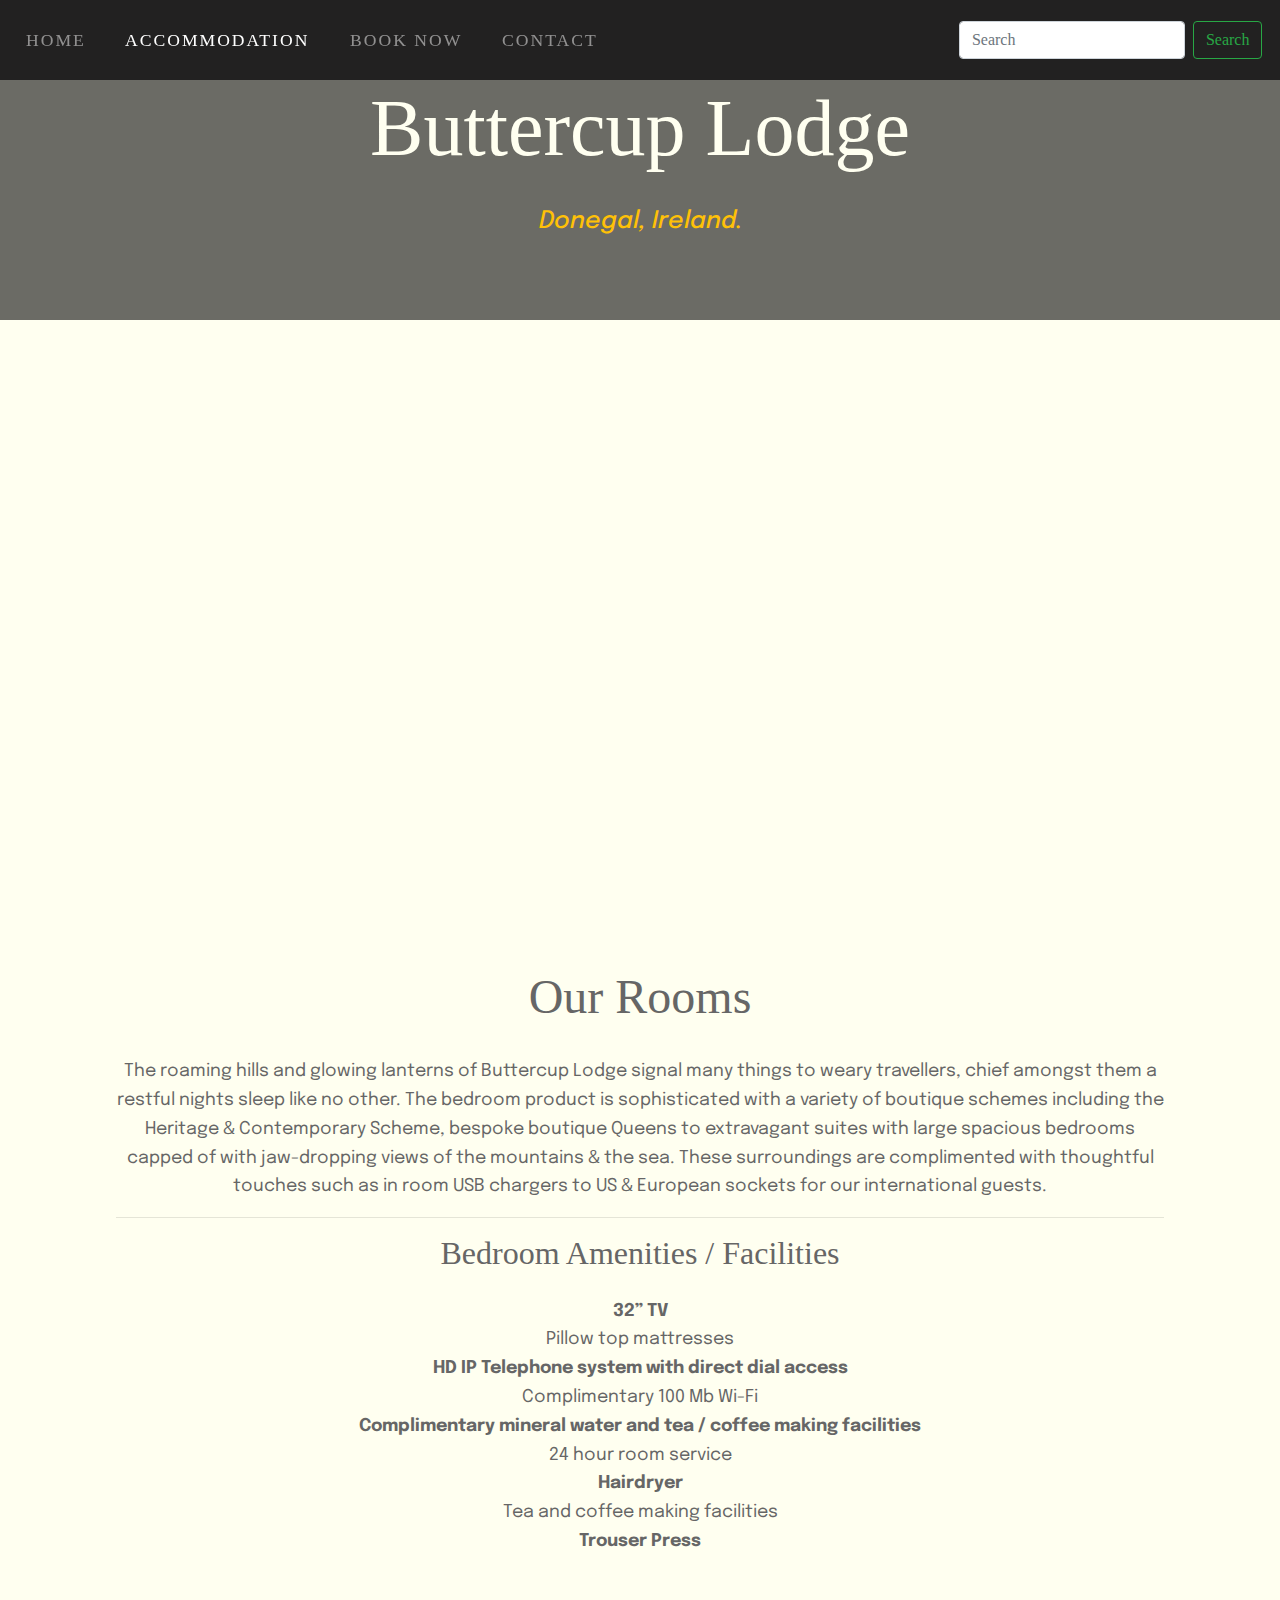
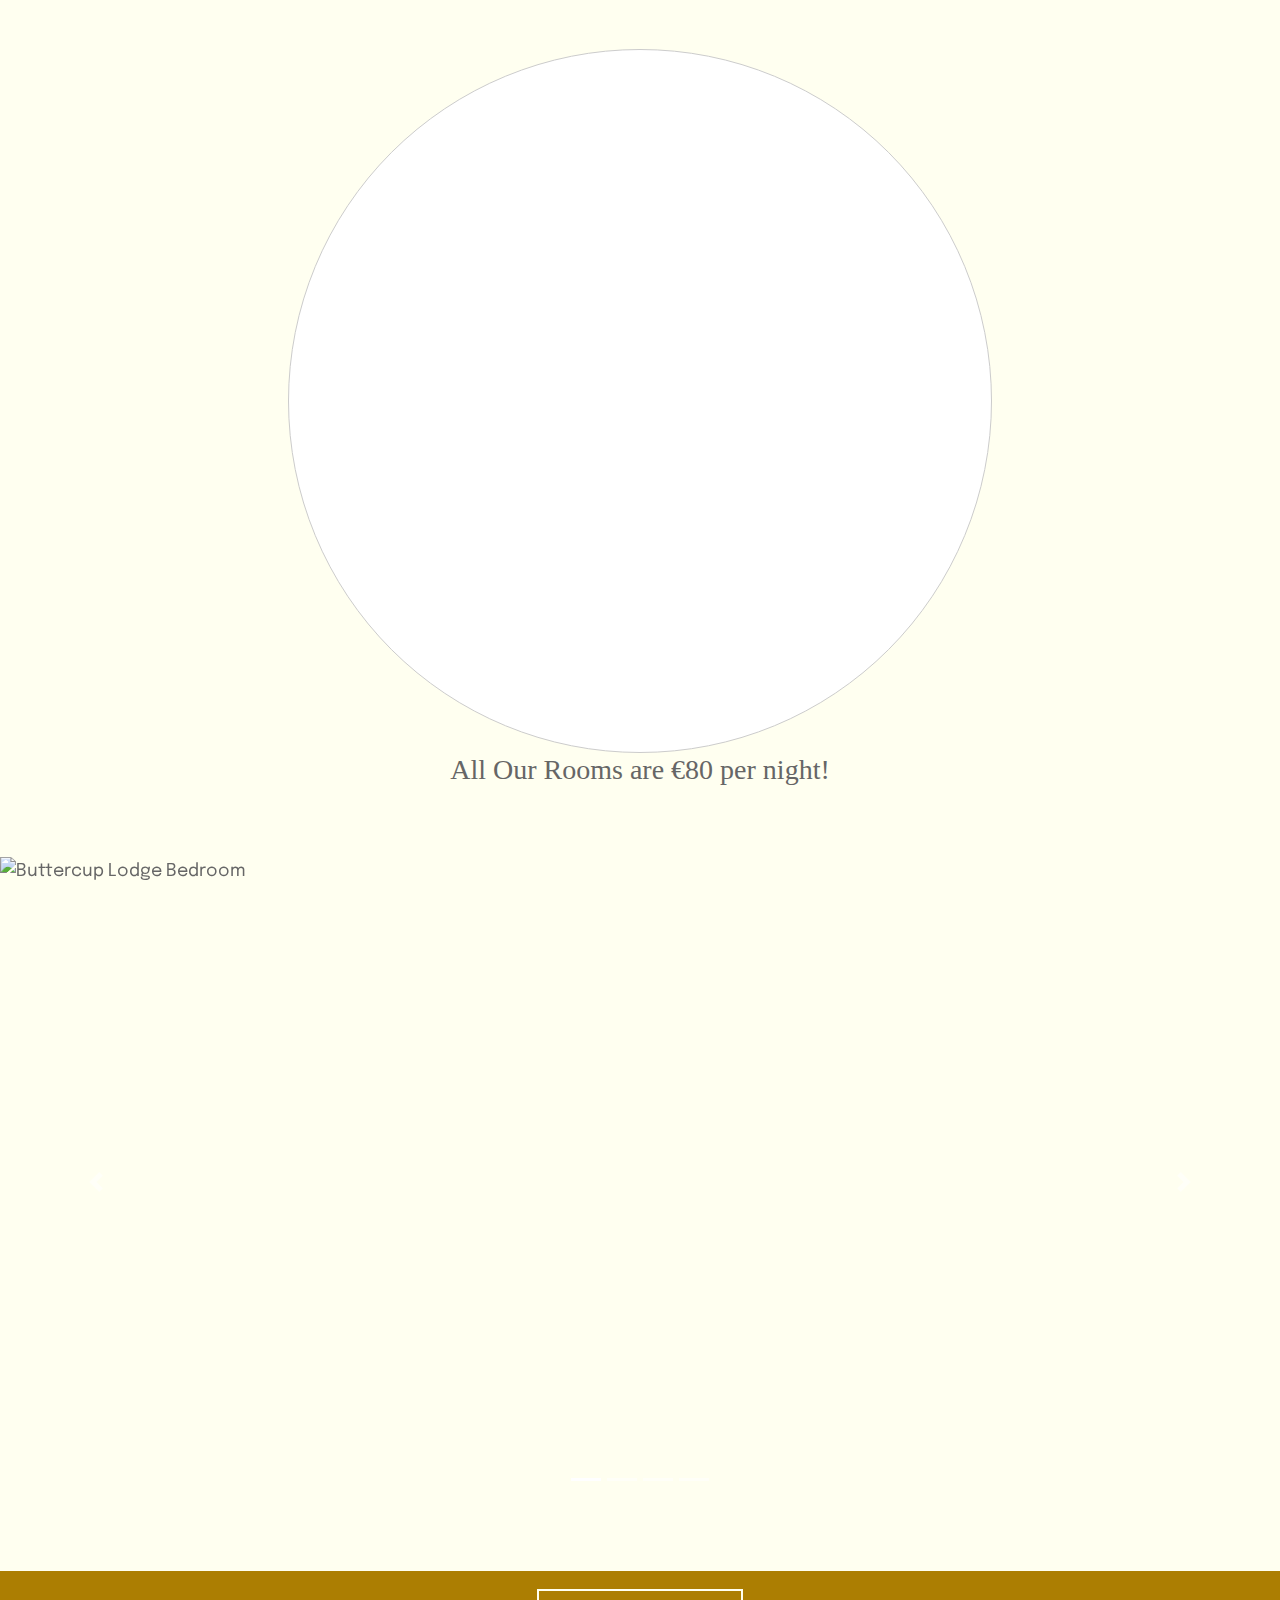
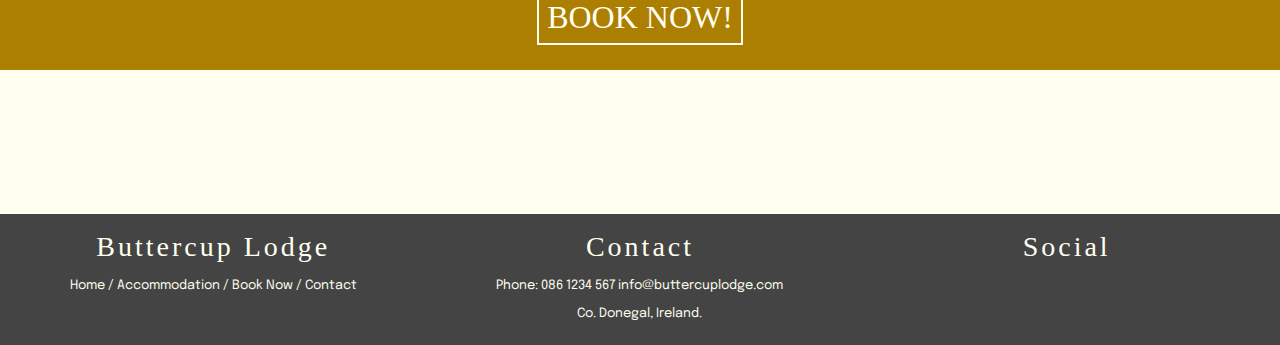
==== commit e75d321d: "Used HTML formatter to format code" ====
--- a/accommodation.html
+++ b/accommodation.html
@@ -1,276 +1,287 @@
 <!DOCTYPE html>
 <html lang="en">
-  <head>
-    <meta charset="UTF-8" />
-    <meta name="viewport" content="width=device-width, initial-scale=1.0" />
-    <script
-      src="https://kit.fontawesome.com/ec17b3f2f5.js"
-      crossorigin="anonymous"
-    ></script>
-    <link
-      rel="stylesheet"
-      href="https://stackpath.bootstrapcdn.com/bootstrap/4.5.2/css/bootstrap.min.css"
-      integrity="sha384-JcKb8q3iqJ61gNV9KGb8thSsNjpSL0n8PARn9HuZOnIxN0hoP+VmmDGMN5t9UJ0Z"
-      crossorigin="anonymous"
-    />
-    <script
-      src="https://stackpath.bootstrapcdn.com/bootstrap/4.5.2/js/bootstrap.min.js"
-      integrity="sha384-B4gt1jrGC7Jh4AgTPSdUtOBvfO8shuf57BaghqFfPlYxofvL8/KUEfYiJOMMV+rV"
-      crossorigin="anonymous"
-    ></script>
-    <link rel="stylesheet" href="assets/css/styles.css" />
-    <title>Buttercup Lodge | Accommodation</title>
-  </head>
-  <body>
-    <!-- Navbar -->
-    <nav class="navbar navbar-expand-lg navbar-dark sticky-top">
-      <button
-        class="navbar-toggler mx-auto"
-        type="button"
-        data-toggle="collapse"
-        data-target="#navbarTogglerDemo01"
-        aria-controls="navbarTogglerDemo01"
-        aria-expanded="false"
-        aria-label="Toggle navigation"
-      >
-        <span class="navbar-toggler-icon"></span>
-      </button>
-      <div class="collapse navbar-collapse" id="navbarTogglerDemo01">
-        <ul class="navbar-nav mr-auto mt-2 mt-lg-0">
-          <li class="mr-4 nav-item">
-            <a class="nav-link hvr-underline-reveal" href="index.html">Home</a>
-          </li>
-          <li class="mr-4 nav-item">
-            <a
-              class="active nav-link hvr-underline-reveal"
-              href="accommodation.html"
-              >Accommodation</a
+   <head>
+      <meta charset="UTF-8" />
+      <meta name="viewport" content="width=device-width, initial-scale=1.0" />
+      <script
+         src="https://kit.fontawesome.com/ec17b3f2f5.js"
+         crossorigin="anonymous"
+         ></script>
+      <link
+         rel="stylesheet"
+         href="https://stackpath.bootstrapcdn.com/bootstrap/4.5.2/css/bootstrap.min.css"
+         integrity="sha384-JcKb8q3iqJ61gNV9KGb8thSsNjpSL0n8PARn9HuZOnIxN0hoP+VmmDGMN5t9UJ0Z"
+         crossorigin="anonymous"
+         />
+      <script
+         src="https://stackpath.bootstrapcdn.com/bootstrap/4.5.2/js/bootstrap.min.js"
+         integrity="sha384-B4gt1jrGC7Jh4AgTPSdUtOBvfO8shuf57BaghqFfPlYxofvL8/KUEfYiJOMMV+rV"
+         crossorigin="anonymous"
+         ></script>
+      <link rel="stylesheet" href="assets/css/styles.css" />
+      <title>Buttercup Lodge | Accommodation</title>
+   </head>
+   <body>
+      <!-- Navbar -->
+      <nav class="navbar navbar-expand-lg navbar-dark sticky-top">
+         <button
+            class="navbar-toggler mx-auto"
+            type="button"
+            data-toggle="collapse"
+            data-target="#navbarTogglerDemo01"
+            aria-controls="navbarTogglerDemo01"
+            aria-expanded="false"
+            aria-label="Toggle navigation"
             >
-          </li>
-          <li class="mr-4 nav-item">
-            <a class="nav-link hvr-underline-reveal" href="booknow.html"
-              >Book Now</a
+         <span class="navbar-toggler-icon"></span>
+         </button>
+         <div class="collapse navbar-collapse" id="navbarTogglerDemo01">
+            <ul class="navbar-nav mr-auto mt-2 mt-lg-0">
+               <li class="mr-4 nav-item">
+                  <a class="nav-link hvr-underline-reveal" href="index.html">Home</a>
+               </li>
+               <li class="mr-4 nav-item">
+                  <a
+                     class="active nav-link hvr-underline-reveal"
+                     href="accommodation.html"
+                     >Accommodation</a
+                     >
+               </li>
+               <li class="mr-4 nav-item">
+                  <a class="nav-link hvr-underline-reveal" href="booknow.html"
+                     >Book Now</a
+                     >
+               </li>
+               <li class="nav-item">
+                  <a class="nav-link hvr-underline-reveal" href="contact.html"
+                     >Contact</a
+                     >
+               </li>
+            </ul>
+            <form class="form-inline my-2 my-lg-0">
+               <input
+                  class="form-control mr-sm-2"
+                  type="search"
+                  placeholder="Search"
+                  aria-label="Search"
+                  />
+               <button class="btn btn-outline-success my-2 my-sm-0" type="submit">
+               Search
+               </button>
+            </form>
+         </div>
+      </nav>
+      <!-- Navbar End -->
+      <header>
+         <!-- Hero Image -->
+         <div id="hero_image_accomodation">
+            <div class="hero_image_overlay">
+               <h1 id="logo">
+                  <a href="index.html"> Buttercup Lodge </a>
+               </h1>
+               <h4 class="text-center text-warning">
+                  <em>Donegal, Ireland.</em>
+               </h4>
+            </div>
+         </div>
+         <!-- Hero Image End -->
+      </header>
+      <!-- Bedroom Info -->
+      <div class="container-md">
+         <div class="col-md">
+            <section class="intro">
+               <h2 class="intro-heading">Our Rooms</h2>
+               <p class="text-center">
+                  The roaming hills and glowing lanterns of Buttercup Lodge signal
+                  many things to weary travellers, chief amongst them a restful nights
+                  sleep like no other. The bedroom product is sophisticated with a
+                  variety of boutique schemes including the Heritage & Contemporary
+                  Scheme, bespoke boutique Queens to extravagant suites with large
+                  spacious bedrooms capped of with jaw-dropping views of the mountains
+                  & the sea. These surroundings are complimented with thoughtful
+                  touches such as in room USB chargers to US & European sockets for
+                  our international guests.
+               </p>
+               <hr />
+               <h2 class="text-center">Bedroom Amenities / Facilities</h2>
+               <ul class="text-center">
+                  <li>
+                     <strong>32” TV</strong>
+                  </li>
+                  <li>Pillow top mattresses</li>
+                  <li>
+                     <strong>HD IP Telephone system with direct dial access</strong>
+                  </li>
+                  <li>Complimentary 100 Mb Wi-Fi</li>
+                  <li>
+                     <strong
+                        >Complimentary mineral water and tea / coffee making
+                     facilities</strong
+                        >
+                  </li>
+                  <li>24 hour room service</li>
+                  <li>
+                     <strong>Hairdryer</strong>
+                  </li>
+                  <li>Tea and coffee making facilities</li>
+                  <li>
+                     <strong>Trouser Press</strong>
+                  </li>
+               </ul>
+            </section>
+         </div>
+      </div>
+      <div id="center-about">
+         <div id="circle-container">
+            <div id="circle-cover-bg-accomodation"></div>
+         </div>
+      </div>
+      <!-- Bedroom Info End -->
+      <!-- Carousel -->
+      <h3 class="text-center">All Our Rooms are €80 per night!</h3>
+      <p></p>
+      <div
+         id="carouselExampleIndicators"
+         class="carousel slide"
+         data-ride="carousel"
+         >
+         <ol class="carousel-indicators">
+            <li
+               data-target="#carouselExampleIndicators"
+               data-slide-to="0"
+               class="active"
+               ></li>
+            <li data-target="#carouselExampleIndicators" data-slide-to="1"></li>
+            <li data-target="#carouselExampleIndicators" data-slide-to="2"></li>
+            <li data-target="#carouselExampleIndicators" data-slide-to="3"></li>
+         </ol>
+         <div class="carousel-inner">
+            <div class="carousel-item active">
+               <img
+                  src="assets/images/bedroom.jpg"
+                  class="d-block w-100"
+                  alt="Buttercup Lodge Bedroom"
+                  />
+            </div>
+            <div class="carousel-item">
+               <img
+                  src="assets/images/bedroom2.jpg"
+                  class="d-block w-100"
+                  alt="Buttercup Lodge Bedroom"
+                  />
+            </div>
+            <div class="carousel-item">
+               <img
+                  src="assets/images/bedroom3.jpg"
+                  class="d-block w-100"
+                  alt="Buttercup Lodge Bedroom"
+                  />
+            </div>
+            <div class="carousel-item">
+               <img
+                  src="assets/images/bedroom4.jpg"
+                  class="d-block w-100"
+                  alt="Buttercup Lodge Bedroom"
+                  />
+            </div>
+         </div>
+         <a
+            class="carousel-control-prev"
+            href="#carouselExampleIndicators"
+            role="button"
+            data-slide="prev"
             >
-          </li>
-          <li class="nav-item">
-            <a class="nav-link hvr-underline-reveal" href="contact.html"
-              >Contact</a
+         <span class="carousel-control-prev-icon" aria-hidden="true"></span>
+         <span class="sr-only">Previous</span>
+         </a>
+         <a
+            class="carousel-control-next"
+            href="#carouselExampleIndicators"
+            role="button"
+            data-slide="next"
             >
-          </li>
-        </ul>
-        <form class="form-inline my-2 my-lg-0">
-          <input
-            class="form-control mr-sm-2"
-            type="search"
-            placeholder="Search"
-            aria-label="Search"
-          />
-          <button class="btn btn-outline-success my-2 my-sm-0" type="submit">
-            Search
-          </button>
-        </form>
-      </div>
-    </nav>
-    <!-- Navbar End -->
-    <header>
-      <!-- Hero Image -->
-      <div id="hero_image_accomodation">
-        <div class="hero_image_overlay">
-          <h1 id="logo"><a href="index.html"> Buttercup Lodge </a></h1>
-          <h4 class="text-center text-warning"><em>Donegal, Ireland.</em></h4>
-        </div>
-      </div>
-      <!-- Hero Image End -->
-    </header>
-    <!-- Bedroom Info -->
-    <div class="container-md">
-      <div class="col-md">
-        <section class="intro">
-          <h2 class="intro-heading">Our Rooms</h2>
-          <p class="text-center">
-            The roaming hills and glowing lanterns of Buttercup Lodge signal
-            many things to weary travellers, chief amongst them a restful nights
-            sleep like no other. The bedroom product is sophisticated with a
-            variety of boutique schemes including the Heritage & Contemporary
-            Scheme, bespoke boutique Queens to extravagant suites with large
-            spacious bedrooms capped of with jaw-dropping views of the mountains
-            & the sea. These surroundings are complimented with thoughtful
-            touches such as in room USB chargers to US & European sockets for
-            our international guests.
-          </p>
-          <hr />
-          <h2 class="text-center">Bedroom Amenities / Facilities</h2>
-          <ul class="text-center">
-            <li><strong>32” TV</strong></li>
-            <li>Pillow top mattresses</li>
-            <li>
-              <strong>HD IP Telephone system with direct dial access</strong>
-            </li>
-            <li>Complimentary 100 Mb Wi-Fi</li>
-            <li>
-              <strong
-                >Complimentary mineral water and tea / coffee making
-                facilities</strong
-              >
-            </li>
-            <li>24 hour room service</li>
-            <li><strong>Hairdryer</strong></li>
-            <li>Tea and coffee making facilities</li>
-            <li><strong>Trouser Press</strong></li>
-          </ul>
-        </section>
-      </div>
-    </div>
-    <div id="center-about">
-      <div id="circle-container">
-        <div id="circle-cover-bg-accomodation"></div>
-      </div>
-    </div>
-    <!-- Bedroom Info End -->
-    <!-- Carousel -->
-    <h3 class="text-center">All Our Rooms are €80 per night!</h3>
-    <p></p>
-    <div
-      id="carouselExampleIndicators"
-      class="carousel slide"
-      data-ride="carousel"
-    >
-      <ol class="carousel-indicators">
-        <li
-          data-target="#carouselExampleIndicators"
-          data-slide-to="0"
-          class="active"
-        ></li>
-        <li data-target="#carouselExampleIndicators" data-slide-to="1"></li>
-        <li data-target="#carouselExampleIndicators" data-slide-to="2"></li>
-        <li data-target="#carouselExampleIndicators" data-slide-to="3"></li>
-      </ol>
-      <div class="carousel-inner">
-        <div class="carousel-item active">
-          <img
-            src="assets/images/bedroom.jpg"
-            class="d-block w-100"
-            alt="Buttercup Lodge Bedroom"
-          />
-        </div>
-        <div class="carousel-item">
-          <img
-            src="assets/images/bedroom2.jpg"
-            class="d-block w-100"
-            alt="Buttercup Lodge Bedroom"
-          />
-        </div>
-        <div class="carousel-item">
-          <img
-            src="assets/images/bedroom3.jpg"
-            class="d-block w-100"
-            alt="Buttercup Lodge Bedroom"
-          />
-        </div>
-        <div class="carousel-item">
-          <img
-            src="assets/images/bedroom4.jpg"
-            class="d-block w-100"
-            alt="Buttercup Lodge Bedroom"
-          />
-        </div>
-      </div>
-      <a
-        class="carousel-control-prev"
-        href="#carouselExampleIndicators"
-        role="button"
-        data-slide="prev"
-      >
-        <span class="carousel-control-prev-icon" aria-hidden="true"></span>
-        <span class="sr-only">Previous</span>
-      </a>
-      <a
-        class="carousel-control-next"
-        href="#carouselExampleIndicators"
-        role="button"
-        data-slide="next"
-      >
-        <span class="carousel-control-next-icon" aria-hidden="true"></span>
-        <span class="sr-only">Next</span>
-      </a>
-    </div>
-    <!-- Carousel End -->
-    <div id="booknow">
-      <a href="booknow.html">Book Now!</a>
-    </div>
-    <!-- Footer -->
-    <footer class="container-fluid">
-      <div id="footer-details" class="row">
-        <div class="col-sm-4 lg-12">
-          <h3 class="general-sub text-center">Buttercup Lodge</h3>
-          <p class="inline-block text-center">
-            <a href="index.html">Home</a> /
-            <a href="accommodation.html">Accommodation</a> /
-            <a href="booknow.html">Book Now</a> /
-            <a href="contact.html">Contact</a>
-          </p>
-        </div>
-        <div class="col-sm-4 lg-12">
-          <h3 class="general-sub text-center">Contact</h3>
-          <p class="inline-block text-center">
-            Phone:<a href="https://wa.me/353861234567" target="_blank"
-              >086 1234 567</a
-            >
-            <a
-              href="mailto:info@buttercuplodge.com?subject=I'd%20like%20to%20make%20a%20booking%20enquiry"
-              target="_blank"
-              >info@buttercuplodge.com</a
-            >
-            <br />
-            Co. Donegal, Ireland.
-          </p>
-        </div>
-        <div class="col-sm-4 lg-12">
-          <h3 class="general-sub text-center">Social</h3>
-          <ul class="list-inline social-links text-center">
-            <li class="list-inline-item">
-              <a href="https://www.facebook.com" target="_blank">
-                <i class="fab fa-facebook" aria-hidden="true"></i>
-                <span class="sr-only">Facebook</span>
-              </a>
-            </li>
-            <li class="list-inline-item">
-              <a href="https://www.twitter.com" target="_blank">
-                <i class="fab fa-twitter" aria-hidden="true"></i>
-                <span class="sr-only">Twitter</span>
-              </a>
-            </li>
-            <li class="list-inline-item">
-              <a href="https://wa.me/353862222222" target="_blank">
-                <i class="fab fa-whatsapp" aria-hidden="true"></i>
-                <span class="sr-only">WhatsApp</span>
-              </a>
-            </li>
-            <li class="list-inline-item">
-              <a href="https://www.instagram.com" target="_blank">
-                <i class="fab fa-instagram" aria-hidden="true"></i>
-                <span class="sr-only">Instagram</span>
-              </a>
-            </li>
-          </ul>
-        </div>
-      </div>
-    </footer>
-    <!-- Footer End -->
-    <script
-      src="https://code.jquery.com/jquery-3.3.1.slim.min.js"
-      integrity="sha384-q8i/X+965DzO0rT7abK41JStQIAqVgRVzpbzo5smXKp4YfRvH+8abtTE1Pi6jizo"
-      crossorigin="anonymous"
-    ></script>
-    <script
-      src="https://cdnjs.cloudflare.com/ajax/libs/popper.js/1.14.3/umd/popper.min.js"
-      integrity="sha384-ZMP7rVo3mIykV+2+9J3UJ46jBk0WLaUAdn689aCwoqbBJiSnjAK/l8WvCWPIPm49"
-      crossorigin="anonymous"
-    ></script>
-    <script
-      src="https://stackpath.bootstrapcdn.com/bootstrap/4.1.3/js/bootstrap.min.js"
-      integrity="sha384-ChfqqxuZUCnJSK3+MXmPNIyE6ZbWh2IMqE241rYiqJxyMiZ6OW/JmZQ5stwEULTy"
-      crossorigin="anonymous"
-    ></script>
-  </body>
-</html>
+         <span class="carousel-control-next-icon" aria-hidden="true"></span>
+         <span class="sr-only">Next</span>
+         </a>
+      </div>
+      <!-- Carousel End -->
+      <div id="booknow">
+         <a href="booknow.html">Book Now!</a>
+      </div>
+      <!-- Footer -->
+      <footer class="container-fluid">
+         <div id="footer-details" class="row">
+            <div class="col-sm-4 lg-12">
+               <h3 class="general-sub text-center">Buttercup Lodge</h3>
+               <p class="inline-block text-center">
+                  <a href="index.html">Home</a> /
+                  <a href="accommodation.html">Accommodation</a> /
+                  <a href="booknow.html">Book Now</a> /
+                  <a href="contact.html">Contact</a>
+               </p>
+            </div>
+            <div class="col-sm-4 lg-12">
+               <h3 class="general-sub text-center">Contact</h3>
+               <p class="inline-block text-center">
+                  Phone:
+                  <a href="https://wa.me/353861234567" target="_blank"
+                     >086 1234 567</a
+                     >
+                  <a
+                     href="mailto:info@buttercuplodge.com?subject=I'd%20like%20to%20make%20a%20booking%20enquiry"
+                     target="_blank"
+                     >info@buttercuplodge.com</a
+                     >
+                  <br />
+                  Co. Donegal, Ireland.
+               </p>
+            </div>
+            <div class="col-sm-4 lg-12">
+               <h3 class="general-sub text-center">Social</h3>
+               <ul class="list-inline social-links text-center">
+                  <li class="list-inline-item">
+                     <a href="https://www.facebook.com" target="_blank">
+                     <i class="fab fa-facebook" aria-hidden="true"></i>
+                     <span class="sr-only">Facebook</span>
+                     </a>
+                  </li>
+                  <li class="list-inline-item">
+                     <a href="https://www.twitter.com" target="_blank">
+                     <i class="fab fa-twitter" aria-hidden="true"></i>
+                     <span class="sr-only">Twitter</span>
+                     </a>
+                  </li>
+                  <li class="list-inline-item">
+                     <a href="https://wa.me/353862222222" target="_blank">
+                     <i class="fab fa-whatsapp" aria-hidden="true"></i>
+                     <span class="sr-only">WhatsApp</span>
+                     </a>
+                  </li>
+                  <li class="list-inline-item">
+                     <a href="https://www.instagram.com" target="_blank">
+                     <i class="fab fa-instagram" aria-hidden="true"></i>
+                     <span class="sr-only">Instagram</span>
+                     </a>
+                  </li>
+               </ul>
+            </div>
+         </div>
+      </footer>
+      <!-- Footer End -->
+      <script
+         src="https://code.jquery.com/jquery-3.3.1.slim.min.js"
+         integrity="sha384-q8i/X+965DzO0rT7abK41JStQIAqVgRVzpbzo5smXKp4YfRvH+8abtTE1Pi6jizo"
+         crossorigin="anonymous"
+         ></script>
+      <script
+         src="https://cdnjs.cloudflare.com/ajax/libs/popper.js/1.14.3/umd/popper.min.js"
+         integrity="sha384-ZMP7rVo3mIykV+2+9J3UJ46jBk0WLaUAdn689aCwoqbBJiSnjAK/l8WvCWPIPm49"
+         crossorigin="anonymous"
+         ></script>
+      <script
+         src="https://stackpath.bootstrapcdn.com/bootstrap/4.1.3/js/bootstrap.min.js"
+         integrity="sha384-ChfqqxuZUCnJSK3+MXmPNIyE6ZbWh2IMqE241rYiqJxyMiZ6OW/JmZQ5stwEULTy"
+         crossorigin="anonymous"
+         ></script>
+   </body>
+</html>--- a/assets/css/styles.css
+++ b/assets/css/styles.css
@@ -105,14 +105,8 @@
      background: rgba(0, 0, 0, 0.582);
  }
  
-/* .hero_image_overlay {
-    height: 40%;
-    width: 100%;
-    background: rgba(0, 0, 0, 0.582);
-}*/
-
 #hero_image_home {
-    background: url("/assets/images/buttercup_lodge.jpg") no-repeat center center;
+    background: url("../images/buttercup_lodge.jpg") no-repeat center center;
     -webkit-background-size: cover;
     -moz-background-size: cover;
     -o-background-size: cover;
@@ -124,7 +118,7 @@
 }
 
 #hero_image_accomodation {
-    background: url("/assets/images/bedroom.jpg") no-repeat center center;
+    background: url("../images/bedroom.jpg") no-repeat center center;
     -webkit-background-size: cover;
     -moz-background-size: cover;
     -o-background-size: cover;
@@ -136,7 +130,7 @@
 }
 
 #hero_image_booknow {
-    background: url("/assets/images/booknow_hero_image.jpg") no-repeat center center;
+    background: url("../images/booknow_hero_image.jpg") no-repeat center center;
     -webkit-background-size: cover;
     -moz-background-size: cover;
     -o-background-size: cover;
@@ -148,7 +142,7 @@
 }
 
 #hero_image_contact {
-    background: url("/assets/images/contact_hero_image.jpg") no-repeat center center;
+    background: url("../images/contact_hero_image.jpg") no-repeat center center;
     -webkit-background-size: cover;
     -moz-background-size: cover;
     -o-background-size: cover;
@@ -255,28 +249,28 @@
 }
  
 #circle-cover-bg {
-    background: url("/assets/images/ivyinn.jpg") no-repeat center center;
+    background: url("../images/ivyinn.jpg") no-repeat center center;
     background-size: cover;
     height:100%;
     border-radius: 50%;
 }
 
 #circle-cover-bg-accomodation {
-    background: url("/assets/images/breakfast.jpg") no-repeat center center;
+    background: url("../images/breakfast.jpg") no-repeat center center;
     background-size: cover;
     height:100%;
     border-radius: 50%;
 }
 
 #circle-cover-bg-booknow {
-    background: url("/assets/images/buttercup_village.jpg") no-repeat center center;
+    background: url("../images/buttercup_village.jpg") no-repeat center center;
     background-size: cover;
     height:100%;
     border-radius: 50%;
 }
 
 #circle-cover-bg-contact {
-    background: url("/assets/images/window.jpg") no-repeat center center;
+    background: url("../images/window.jpg") no-repeat center center;
     background-size: cover;
     height:100%;
     border-radius: 50%;
@@ -397,7 +391,6 @@
 
 .social-links li a i:hover {
     background-color: #ccc;
-    /*background: #ac7e02;*/
 }
 
 /* ---- Footer links styles end ---- */
@@ -446,8 +439,7 @@
         font-size: 3.5rem;
         text-align: center;
         color: ivory;
-  
-        /*background-color: rgba(0, 0, 0, .5);*/ 
+ 
         margin: 0 auto;
         padding: .5em;
     }
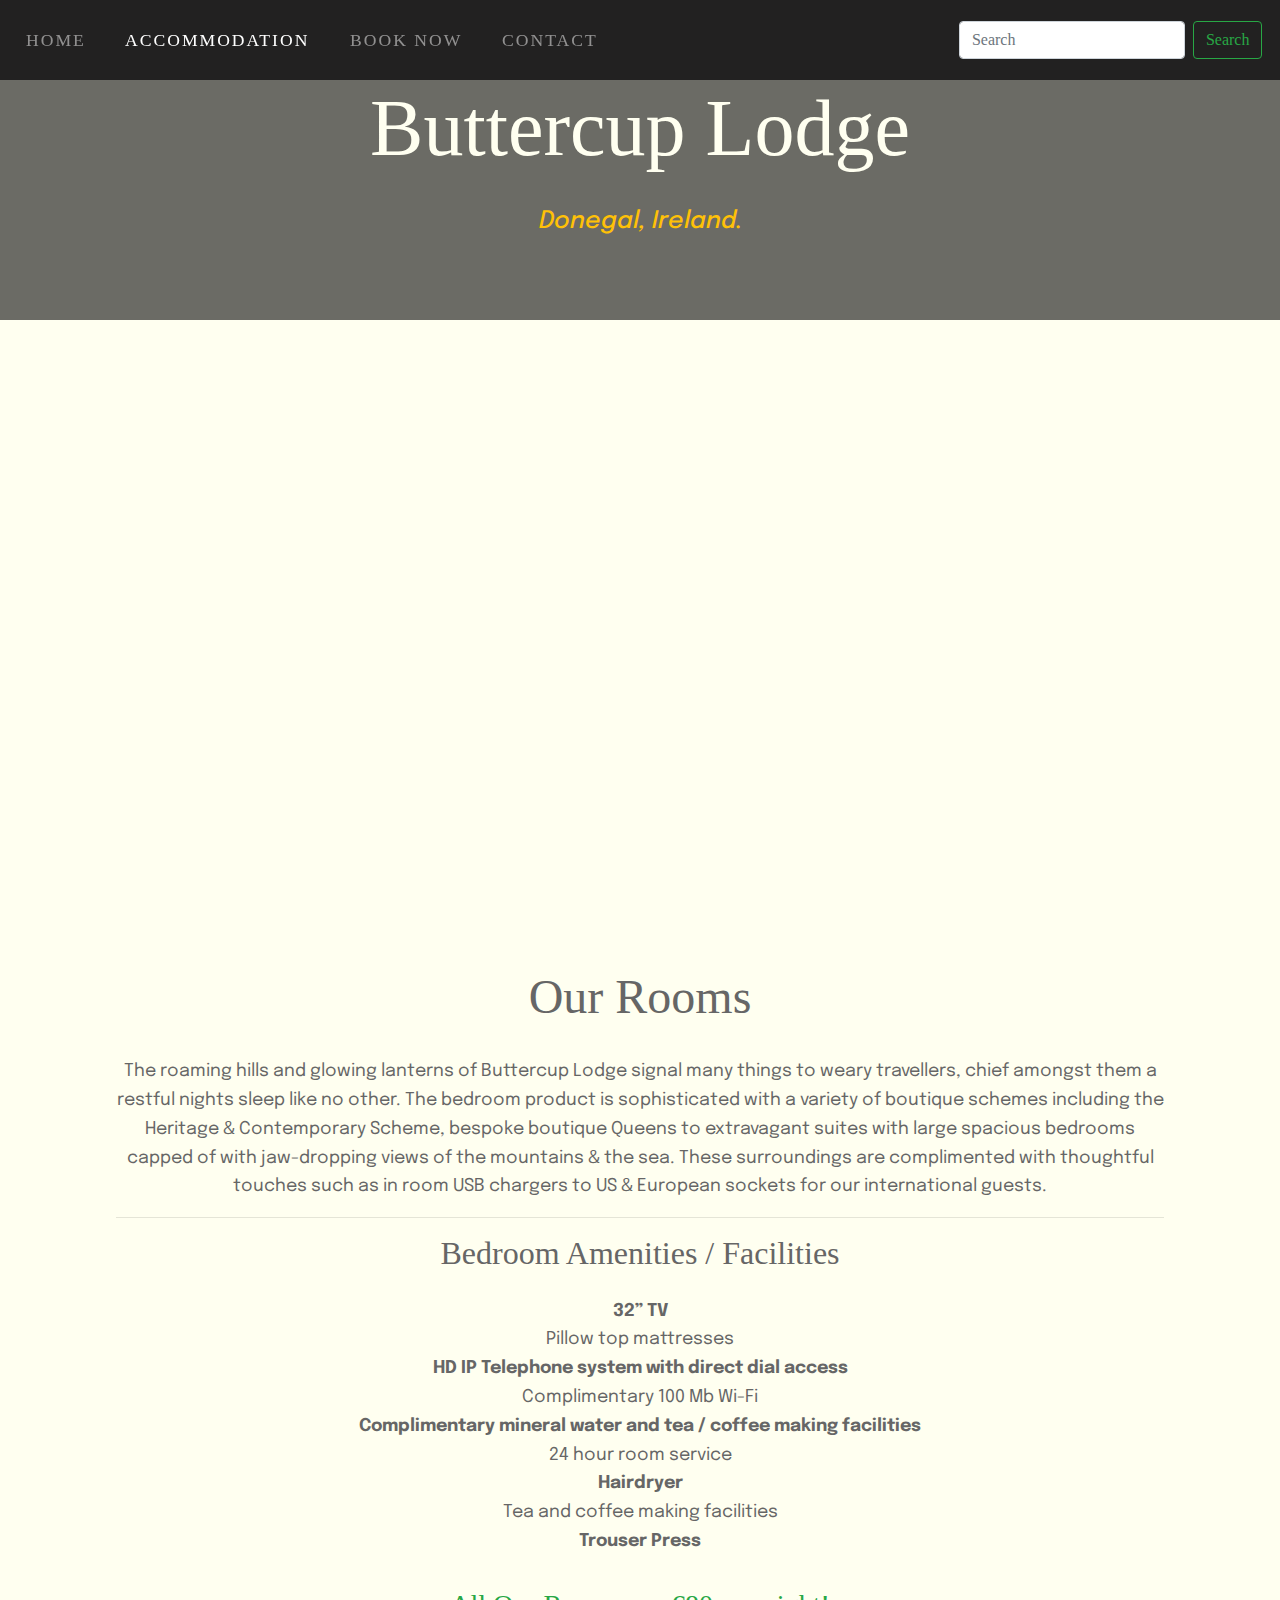
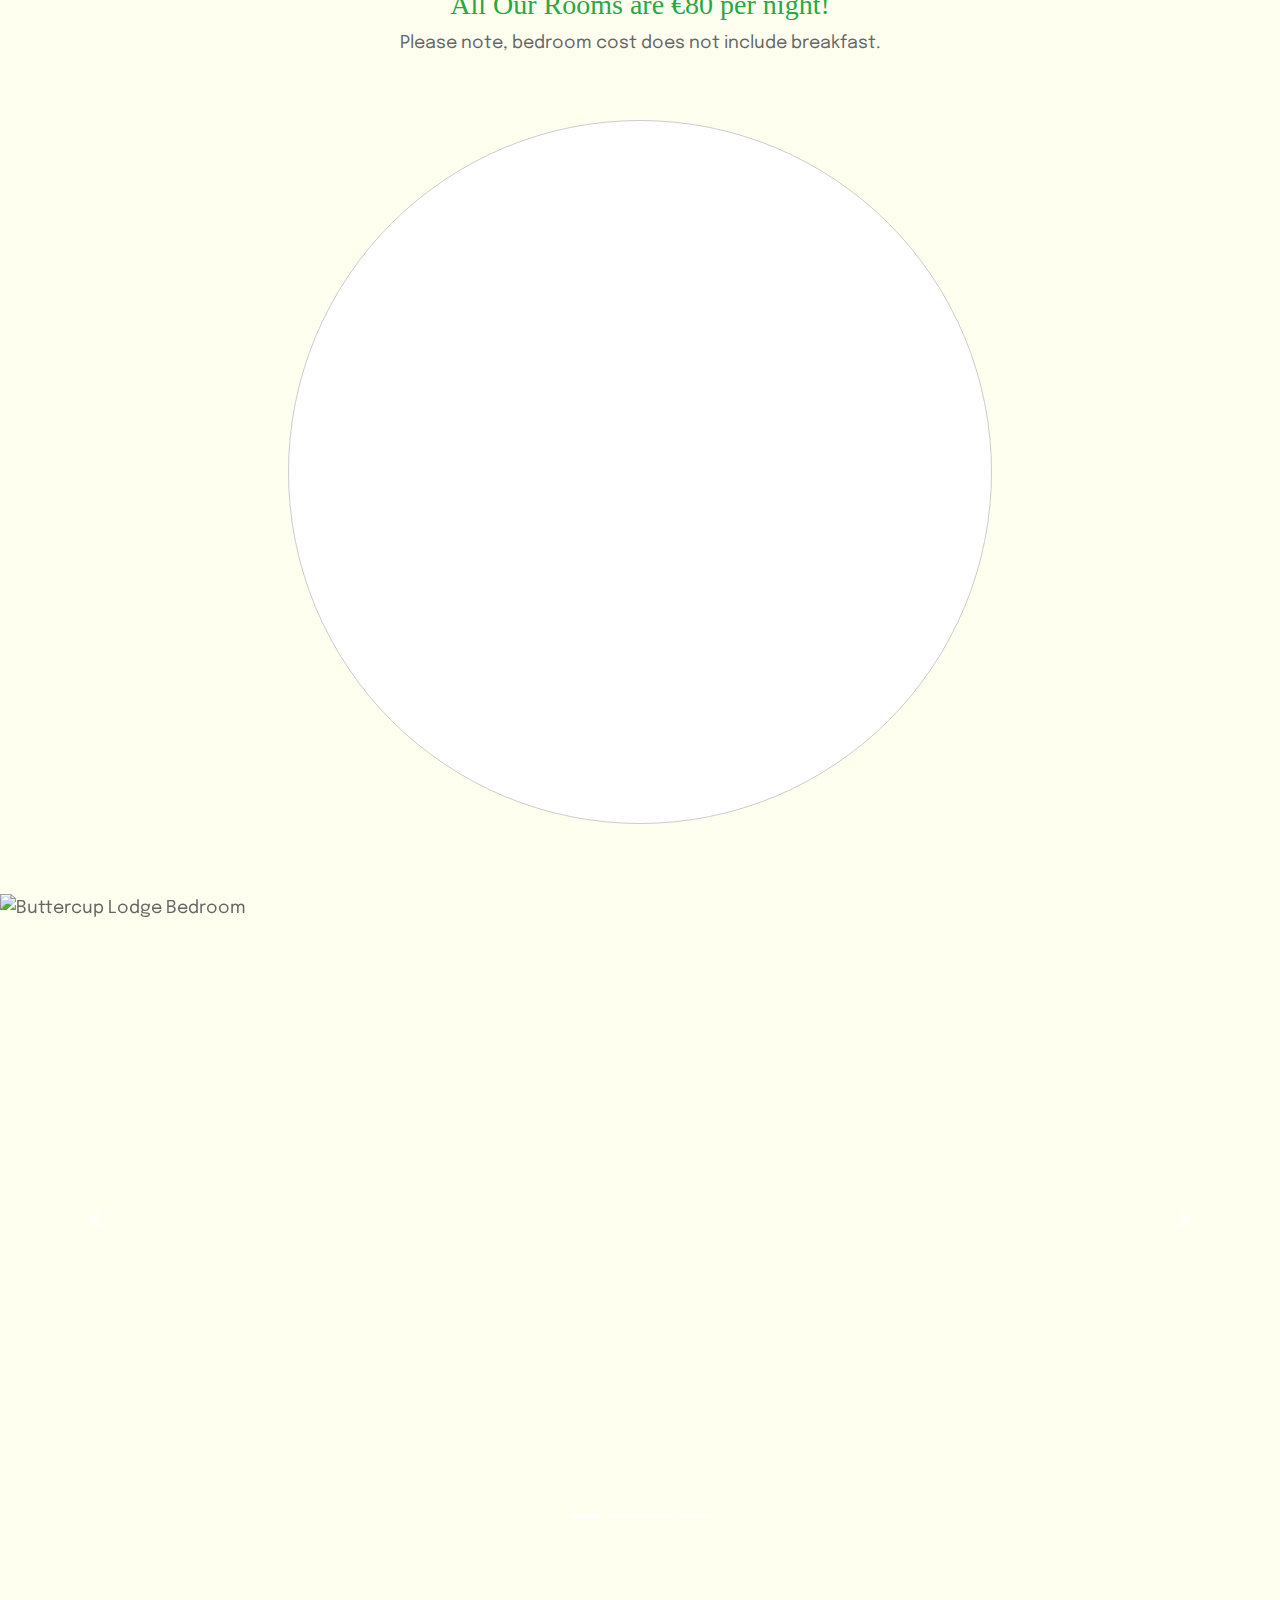
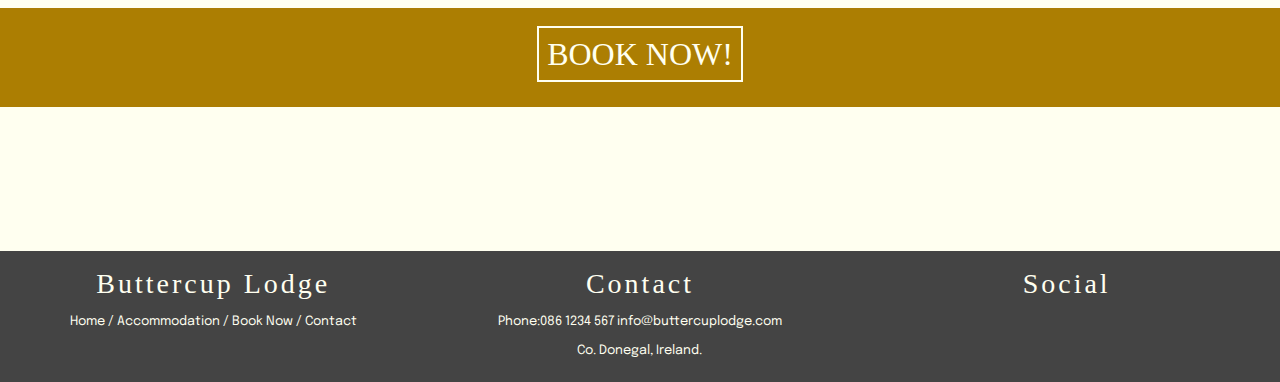
==== commit 956d64f0: "Added semantic tags to pages" ====
--- a/accommodation.html
+++ b/accommodation.html
@@ -86,6 +86,8 @@
          </div>
          <!-- Hero Image End -->
       </header>
+
+      <main>
       <!-- Bedroom Info -->
       <div class="container-md">
          <div class="col-md">
@@ -131,15 +133,18 @@
             </section>
          </div>
       </div>
+      <h3 class="text-center text-success">All Our Rooms are €80 per night!</h3>
+      <p class="text-center">Please note, bedroom cost does not include breakfast.</p>
+      </main>
+      <aside>
       <div id="center-about">
          <div id="circle-container">
             <div id="circle-cover-bg-accomodation"></div>
          </div>
       </div>
+      </aside>
       <!-- Bedroom Info End -->
       <!-- Carousel -->
-      <h3 class="text-center">All Our Rooms are €80 per night!</h3>
-      <p></p>
       <div
          id="carouselExampleIndicators"
          class="carousel slide"
@@ -205,36 +210,33 @@
          </a>
       </div>
       <!-- Carousel End -->
+      <section>
       <div id="booknow">
          <a href="booknow.html">Book Now!</a>
       </div>
+      </section>
       <!-- Footer -->
       <footer class="container-fluid">
          <div id="footer-details" class="row">
             <div class="col-sm-4 lg-12">
                <h3 class="general-sub text-center">Buttercup Lodge</h3>
-               <p class="inline-block text-center">
-                  <a href="index.html">Home</a> /
-                  <a href="accommodation.html">Accommodation</a> /
-                  <a href="booknow.html">Book Now</a> /
-                  <a href="contact.html">Contact</a>
-               </p>
+               <nav>
+               <p class="inline-block text-center"><a href="index.html">Home</a> / <a
+                  href="accommodation.html">Accommodation</a> / <a href="booknow.html">Book Now</a> / <a
+                  href="contact.html">Contact</a></p>
+               </nav>
             </div>
             <div class="col-sm-4 lg-12">
+            <address>
                <h3 class="general-sub text-center">Contact</h3>
                <p class="inline-block text-center">
-                  Phone:
-                  <a href="https://wa.me/353861234567" target="_blank"
-                     >086 1234 567</a
-                     >
-                  <a
-                     href="mailto:info@buttercuplodge.com?subject=I'd%20like%20to%20make%20a%20booking%20enquiry"
-                     target="_blank"
-                     >info@buttercuplodge.com</a
-                     >
+                  Phone:<a href="https://wa.me/353861234567" target="_blank">086 1234 567</a>
+                  <a href="mailto:info@buttercuplodge.com?subject=I'd%20like%20to%20make%20a%20booking%20enquiry"
+                     target="_blank">info@buttercuplodge.com</a>
                   <br />
                   Co. Donegal, Ireland.
                </p>
+            </address>
             </div>
             <div class="col-sm-4 lg-12">
                <h3 class="general-sub text-center">Social</h3>
@@ -268,20 +270,11 @@
          </div>
       </footer>
       <!-- Footer End -->
-      <script
-         src="https://code.jquery.com/jquery-3.3.1.slim.min.js"
-         integrity="sha384-q8i/X+965DzO0rT7abK41JStQIAqVgRVzpbzo5smXKp4YfRvH+8abtTE1Pi6jizo"
-         crossorigin="anonymous"
-         ></script>
-      <script
-         src="https://cdnjs.cloudflare.com/ajax/libs/popper.js/1.14.3/umd/popper.min.js"
-         integrity="sha384-ZMP7rVo3mIykV+2+9J3UJ46jBk0WLaUAdn689aCwoqbBJiSnjAK/l8WvCWPIPm49"
-         crossorigin="anonymous"
-         ></script>
-      <script
-         src="https://stackpath.bootstrapcdn.com/bootstrap/4.1.3/js/bootstrap.min.js"
-         integrity="sha384-ChfqqxuZUCnJSK3+MXmPNIyE6ZbWh2IMqE241rYiqJxyMiZ6OW/JmZQ5stwEULTy"
-         crossorigin="anonymous"
-         ></script>
+      <script src="https://code.jquery.com/jquery-3.3.1.slim.min.js"
+         integrity="sha384-q8i/X+965DzO0rT7abK41JStQIAqVgRVzpbzo5smXKp4YfRvH+8abtTE1Pi6jizo" crossorigin="anonymous"></script>
+      <script src="https://cdnjs.cloudflare.com/ajax/libs/popper.js/1.14.3/umd/popper.min.js"
+         integrity="sha384-ZMP7rVo3mIykV+2+9J3UJ46jBk0WLaUAdn689aCwoqbBJiSnjAK/l8WvCWPIPm49" crossorigin="anonymous"></script>
+      <script src="https://stackpath.bootstrapcdn.com/bootstrap/4.1.3/js/bootstrap.min.js"
+         integrity="sha384-ChfqqxuZUCnJSK3+MXmPNIyE6ZbWh2IMqE241rYiqJxyMiZ6OW/JmZQ5stwEULTy" crossorigin="anonymous"></script>
    </body>
 </html>--- a/assets/css/styles.css
+++ b/assets/css/styles.css
@@ -277,6 +277,7 @@
 }
 
 /* ---- Book Now! button styles for Accomodation page ---- */
+
 #booknow {
     margin-top: 4rem;
     padding: 2rem;
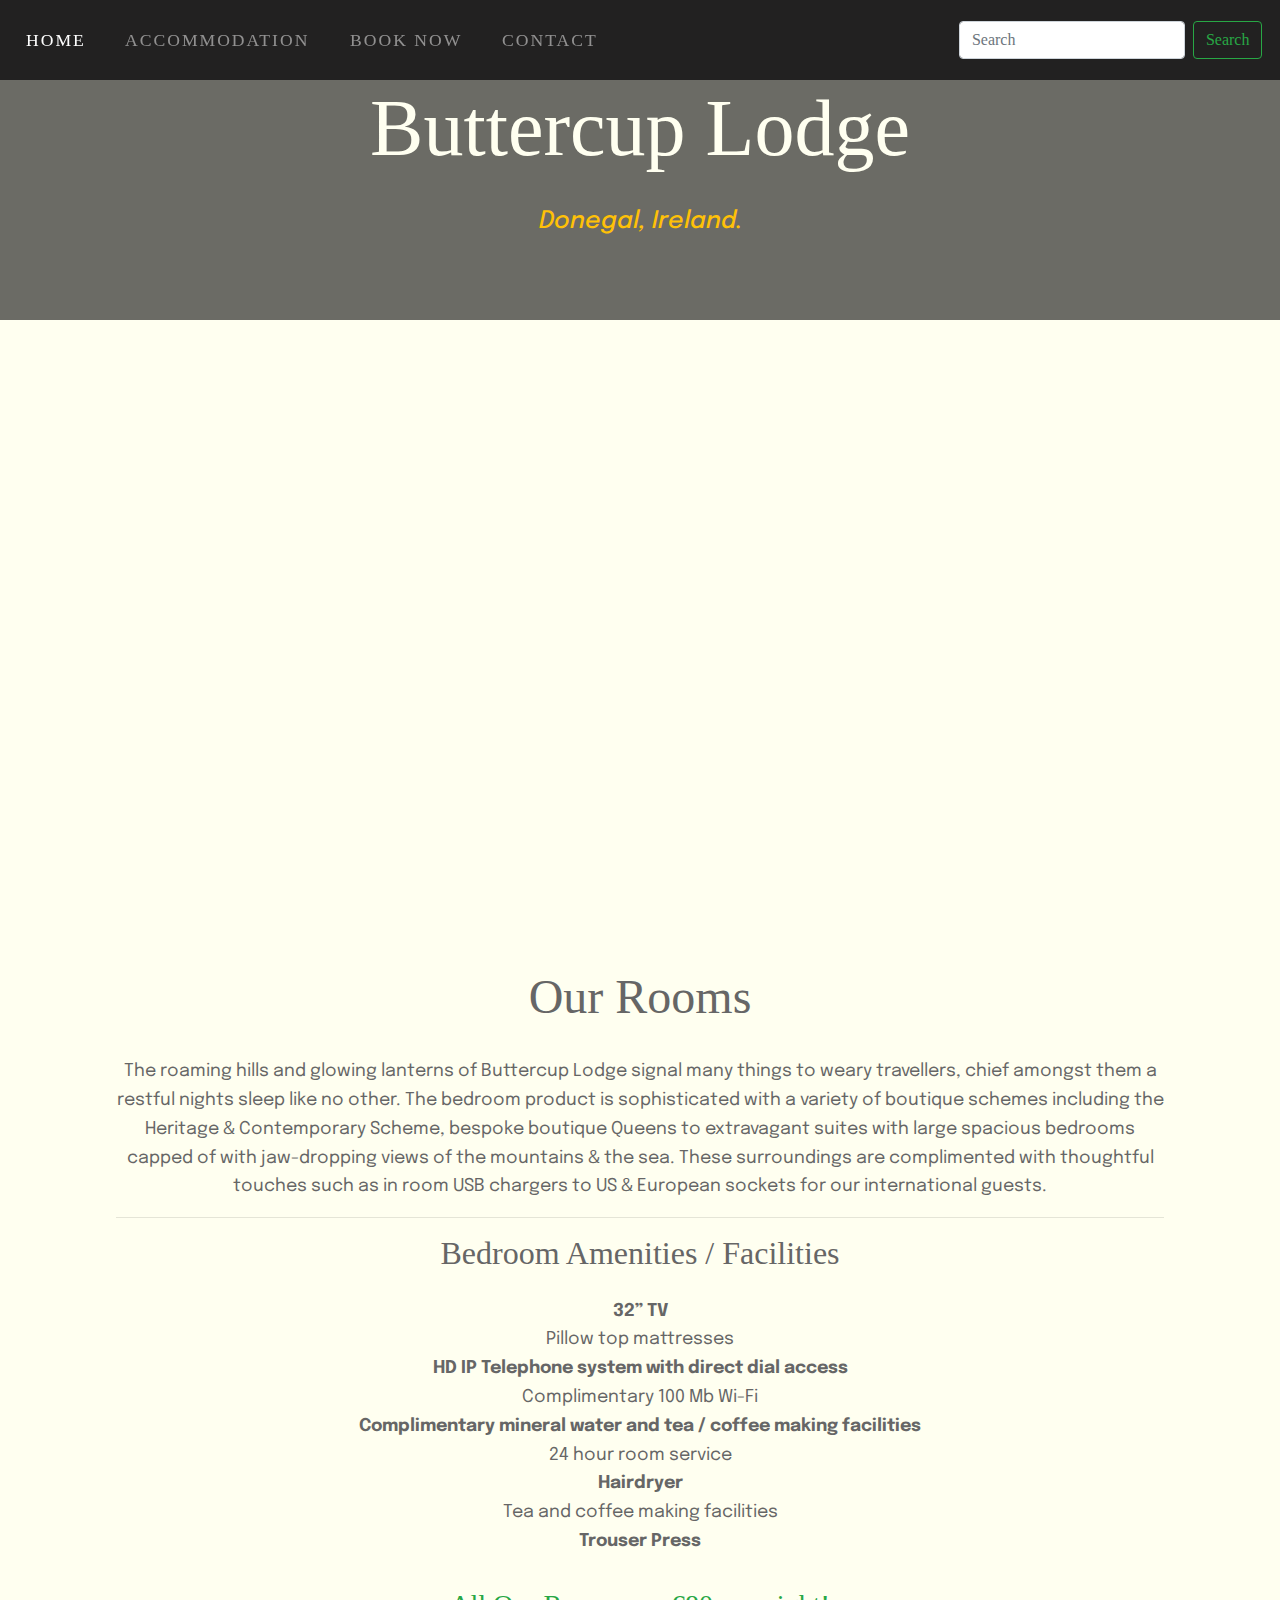
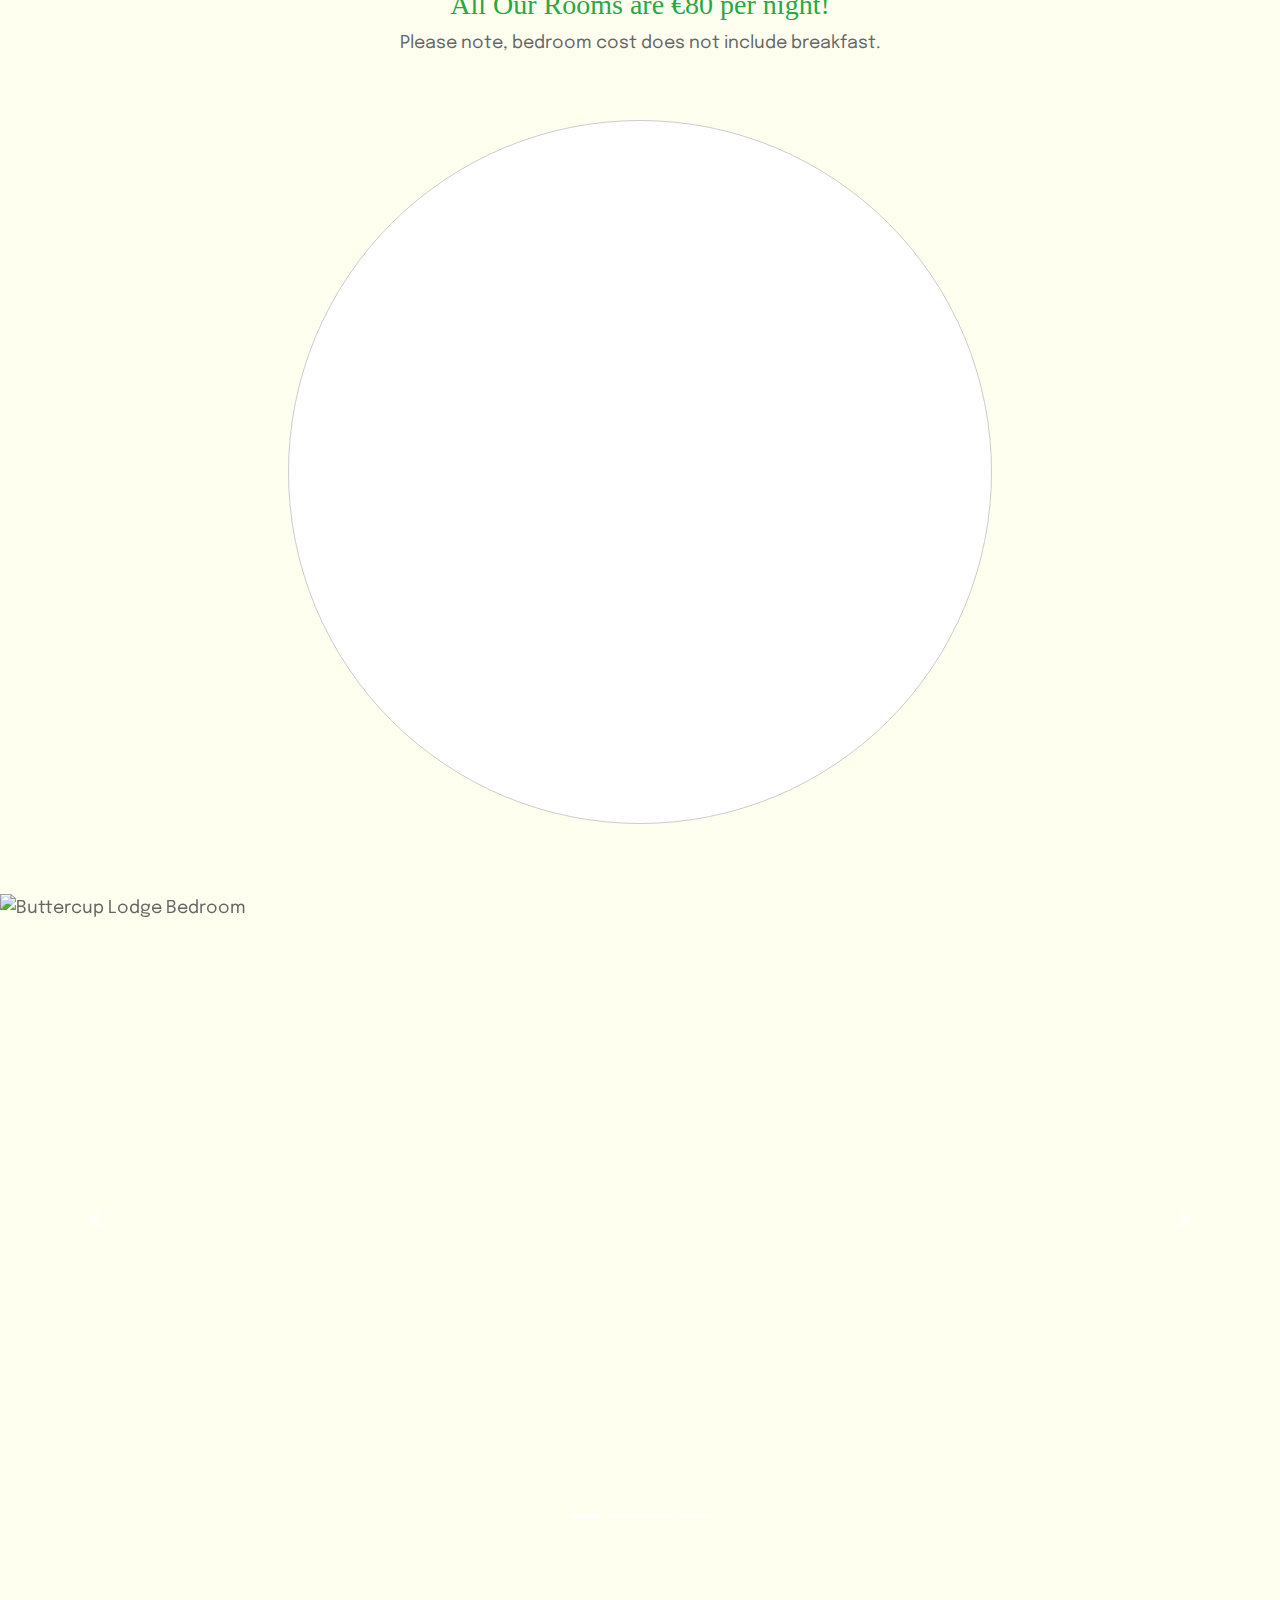
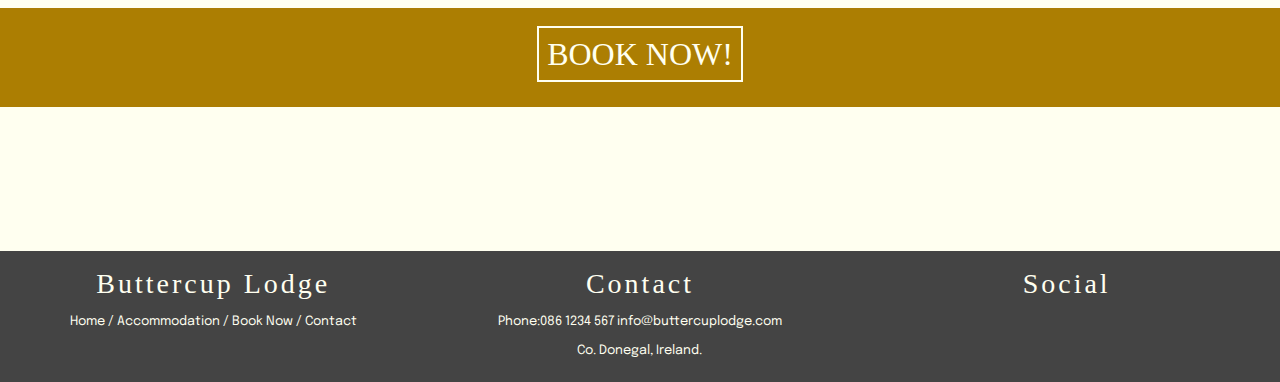
==== commit c860f8ea: "Amended code structure" ====
--- a/accommodation.html
+++ b/accommodation.html
@@ -3,71 +3,37 @@
    <head>
       <meta charset="UTF-8" />
       <meta name="viewport" content="width=device-width, initial-scale=1.0" />
-      <script
-         src="https://kit.fontawesome.com/ec17b3f2f5.js"
-         crossorigin="anonymous"
-         ></script>
-      <link
-         rel="stylesheet"
-         href="https://stackpath.bootstrapcdn.com/bootstrap/4.5.2/css/bootstrap.min.css"
-         integrity="sha384-JcKb8q3iqJ61gNV9KGb8thSsNjpSL0n8PARn9HuZOnIxN0hoP+VmmDGMN5t9UJ0Z"
-         crossorigin="anonymous"
-         />
-      <script
-         src="https://stackpath.bootstrapcdn.com/bootstrap/4.5.2/js/bootstrap.min.js"
-         integrity="sha384-B4gt1jrGC7Jh4AgTPSdUtOBvfO8shuf57BaghqFfPlYxofvL8/KUEfYiJOMMV+rV"
-         crossorigin="anonymous"
-         ></script>
+      <script src="https://kit.fontawesome.com/ec17b3f2f5.js" crossorigin="anonymous"></script>
+      <link rel="stylesheet" href="https://stackpath.bootstrapcdn.com/bootstrap/4.5.2/css/bootstrap.min.css" integrity="sha384-JcKb8q3iqJ61gNV9KGb8thSsNjpSL0n8PARn9HuZOnIxN0hoP+VmmDGMN5t9UJ0Z" crossorigin="anonymous"/>
+      <script src="https://stackpath.bootstrapcdn.com/bootstrap/4.5.2/js/bootstrap.min.js" integrity="sha384-B4gt1jrGC7Jh4AgTPSdUtOBvfO8shuf57BaghqFfPlYxofvL8/KUEfYiJOMMV+rV" crossorigin="anonymous"></script>
       <link rel="stylesheet" href="assets/css/styles.css" />
-      <title>Buttercup Lodge | Accommodation</title>
+      <link rel="icon" href="assets/images/favicon.png" />
+      <title>Buttercup Lodge | Home</title>
    </head>
    <body>
       <!-- Navbar -->
       <nav class="navbar navbar-expand-lg navbar-dark sticky-top">
-         <button
-            class="navbar-toggler mx-auto"
-            type="button"
-            data-toggle="collapse"
-            data-target="#navbarTogglerDemo01"
-            aria-controls="navbarTogglerDemo01"
-            aria-expanded="false"
-            aria-label="Toggle navigation"
-            >
+         <button class="navbar-toggler mx-auto" type="button" data-toggle="collapse" data-target="#navbarTogglerDemo01" aria-controls="navbarTogglerDemo01" aria-expanded="false" aria-label="Toggle navigation">
          <span class="navbar-toggler-icon"></span>
          </button>
          <div class="collapse navbar-collapse" id="navbarTogglerDemo01">
             <ul class="navbar-nav mr-auto mt-2 mt-lg-0">
                <li class="mr-4 nav-item">
-                  <a class="nav-link hvr-underline-reveal" href="index.html">Home</a>
+                  <a class="active nav-link hvr-underline-reveal" href="index.html">Home</a>
                </li>
                <li class="mr-4 nav-item">
-                  <a
-                     class="active nav-link hvr-underline-reveal"
-                     href="accommodation.html"
-                     >Accommodation</a
-                     >
+                  <a class="nav-link hvr-underline-reveal" href="accommodation.html">Accommodation</a>
                </li>
                <li class="mr-4 nav-item">
-                  <a class="nav-link hvr-underline-reveal" href="booknow.html"
-                     >Book Now</a
-                     >
+                  <a class="nav-link hvr-underline-reveal" href="booknow.html">Book Now</a>
                </li>
                <li class="nav-item">
-                  <a class="nav-link hvr-underline-reveal" href="contact.html"
-                     >Contact</a
-                     >
+                  <a class="nav-link hvr-underline-reveal" href="contact.html">Contact</a>
                </li>
             </ul>
             <form class="form-inline my-2 my-lg-0">
-               <input
-                  class="form-control mr-sm-2"
-                  type="search"
-                  placeholder="Search"
-                  aria-label="Search"
-                  />
-               <button class="btn btn-outline-success my-2 my-sm-0" type="submit">
-               Search
-               </button>
+               <input class="form-control mr-sm-2" type="search" placeholder="Search" aria-label="Search"/>
+               <button class="btn btn-outline-success my-2 my-sm-0" type="submit">Search</button>
             </form>
          </div>
       </nav>
@@ -86,195 +52,159 @@
          </div>
          <!-- Hero Image End -->
       </header>
-
+      <!-- Bedroom Info -->
       <main>
-      <!-- Bedroom Info -->
-      <div class="container-md">
-         <div class="col-md">
-            <section class="intro">
-               <h2 class="intro-heading">Our Rooms</h2>
-               <p class="text-center">
-                  The roaming hills and glowing lanterns of Buttercup Lodge signal
-                  many things to weary travellers, chief amongst them a restful nights
-                  sleep like no other. The bedroom product is sophisticated with a
-                  variety of boutique schemes including the Heritage & Contemporary
-                  Scheme, bespoke boutique Queens to extravagant suites with large
-                  spacious bedrooms capped of with jaw-dropping views of the mountains
-                  & the sea. These surroundings are complimented with thoughtful
-                  touches such as in room USB chargers to US & European sockets for
-                  our international guests.
-               </p>
-               <hr />
-               <h2 class="text-center">Bedroom Amenities / Facilities</h2>
-               <ul class="text-center">
-                  <li>
-                     <strong>32” TV</strong>
-                  </li>
-                  <li>Pillow top mattresses</li>
-                  <li>
-                     <strong>HD IP Telephone system with direct dial access</strong>
-                  </li>
-                  <li>Complimentary 100 Mb Wi-Fi</li>
-                  <li>
-                     <strong
-                        >Complimentary mineral water and tea / coffee making
-                     facilities</strong
-                        >
-                  </li>
-                  <li>24 hour room service</li>
-                  <li>
-                     <strong>Hairdryer</strong>
-                  </li>
-                  <li>Tea and coffee making facilities</li>
-                  <li>
-                     <strong>Trouser Press</strong>
-                  </li>
-               </ul>
-            </section>
-         </div>
-      </div>
-      <h3 class="text-center text-success">All Our Rooms are €80 per night!</h3>
-      <p class="text-center">Please note, bedroom cost does not include breakfast.</p>
+         <section>
+            <div class="container-md">
+               <div class="col-md">
+                  <div class="intro">
+                     <h2 class="intro-heading text-center">Our Rooms</h2>
+                     <p class="text-center">
+                        The roaming hills and glowing lanterns of Buttercup Lodge signal
+                        many things to weary travellers, chief amongst them a restful
+                        nights sleep like no other. The bedroom product is sophisticated
+                        with a variety of boutique schemes including the Heritage &
+                        Contemporary Scheme, bespoke boutique Queens to extravagant suites
+                        with large spacious bedrooms capped of with jaw-dropping views of
+                        the mountains & the sea. These surroundings are complimented with
+                        thoughtful touches such as in room USB chargers to US & European
+                        sockets for our international guests.
+                     </p>
+                     <hr />
+                     <h2 class="text-center">Bedroom Amenities / Facilities</h2>
+                     <ul class="text-center">
+                        <li>
+                           <strong>32” TV</strong>
+                        </li>
+                        <li>Pillow top mattresses</li>
+                        <li>
+                           <strong>HD IP Telephone system with direct dial access</strong>
+                        </li>
+                        <li>Complimentary 100 Mb Wi-Fi</li>
+                        <li>
+                           <strong>Complimentary mineral water and tea / coffee making facilities</strong>
+                        </li>
+                        <li>24 hour room service</li>
+                        <li>
+                           <strong>Hairdryer</strong>
+                        </li>
+                        <li>Tea and coffee making facilities</li>
+                        <li>
+                           <strong>Trouser Press</strong>
+                        </li>
+                     </ul>
+                  </div>
+               </div>
+            </div>
+            <h3 class="text-center text-success">All Our Rooms are €80 per night!</h3>
+            <p class="text-center">
+               Please note, bedroom cost does not include breakfast.
+            </p>
+            <!-- Circle Image -->
+            <div id="center-about">
+               <div id="circle-container">
+                  <div id="circle-cover-bg-accomodation"></div>
+               </div>
+            </div>
+         </section>
+         <!-- Circle Image End -->
+         <!-- Bedroom Info End -->
+         <!-- Carousel -->
+         <section>
+            <div id="carouselExampleIndicators" class="carousel slide" data-ride="carousel">
+               <ol class="carousel-indicators">
+                  <li data-target="#carouselExampleIndicators" data-slide-to="0" class="active"></li>
+                  <li data-target="#carouselExampleIndicators" data-slide-to="1"></li>
+                  <li data-target="#carouselExampleIndicators" data-slide-to="2"></li>
+                  <li data-target="#carouselExampleIndicators" data-slide-to="3"></li>
+               </ol>
+               <div class="carousel-inner">
+                  <div class="carousel-item active">
+                     <img src="assets/images/bedroom.jpg" class="d-block w-100" alt="Buttercup Lodge Bedroom"/>
+                  </div>
+                  <div class="carousel-item">
+                     <img src="assets/images/bedroom2.jpg" class="d-block w-100" alt="Buttercup Lodge Bedroom"/>
+                  </div>
+                  <div class="carousel-item">
+                     <img src="assets/images/bedroom3.jpg" class="d-block w-100" alt="Buttercup Lodge Bedroom"/>
+                  </div>
+                  <div class="carousel-item">
+                     <img src="assets/images/bedroom4.jpg" class="d-block w-100" alt="Buttercup Lodge Bedroom"/>
+                  </div>
+               </div>
+               <a class="carousel-control-prev" href="#carouselExampleIndicators" role="button" data-slide="prev">
+               <span class="carousel-control-prev-icon" aria-hidden="true"></span>
+               <span class="sr-only">Previous</span>
+               </a>
+               <a class="carousel-control-next" href="#carouselExampleIndicators" role="button" data-slide="next">
+               <span class="carousel-control-next-icon" aria-hidden="true"></span>
+               <span class="sr-only">Next</span>
+               </a>
+            </div>
+         </section>
+         <!-- Carousel End -->
+         <section>
+            <div id="booknow">
+               <a href="booknow.html">Book Now!</a>
+            </div>
+         </section>
+         <!-- Footer -->
+         <footer class="container-fluid">
+            <div id="footer-details" class="row">
+               <div class="col-sm-4 lg-12">
+                  <h3 class="general-sub text-center">Buttercup Lodge</h3>
+                  <nav>
+                     <p class="inline-block text-center">
+                        <a href="index.html">Home</a> / <a href="accommodation.html">Accommodation</a> / <a href="booknow.html">Book Now</a> / <a href="contact.html">Contact</a>
+                     </p>
+                  </nav>
+               </div>
+               <div class="col-sm-4 lg-12">
+                  <h3 class="general-sub text-center">Contact</h3>
+                  <address>
+                     <p class="inline-block text-center">
+                        Phone:<a href="https://wa.me/353861234567" target="_blank">086 1234 567</a>
+                        <a href="mailto:info@buttercuplodge.com?subject=I'd%20like%20to%20make%20a%20booking%20enquiry" target="_blank">info@buttercuplodge.com</a>
+                        <br />
+                        Co. Donegal, Ireland.
+                     </p>
+                  </address>
+               </div>
+               <div class="col-sm-4 lg-12">
+                  <h3 class="general-sub text-center">Social</h3>
+                  <ul class="list-inline social-links text-center">
+                     <li class="list-inline-item">
+                        <a href="https://www.facebook.com" target="_blank">
+                        <i class="fab fa-facebook" aria-hidden="true"></i>
+                        <span class="sr-only">Facebook</span>
+                        </a>
+                     </li>
+                     <li class="list-inline-item">
+                        <a href="https://www.twitter.com" target="_blank">
+                        <i class="fab fa-twitter" aria-hidden="true"></i>
+                        <span class="sr-only">Twitter</span>
+                        </a>
+                     </li>
+                     <li class="list-inline-item">
+                        <a href="https://wa.me/353862222222" target="_blank">
+                        <i class="fab fa-whatsapp" aria-hidden="true"></i>
+                        <span class="sr-only">WhatsApp</span>
+                        </a>
+                     </li>
+                     <li class="list-inline-item">
+                        <a href="https://www.instagram.com" target="_blank">
+                        <i class="fab fa-instagram" aria-hidden="true"></i>
+                        <span class="sr-only">Instagram</span>
+                        </a>
+                     </li>
+                  </ul>
+               </div>
+            </div>
+         </footer>
       </main>
-      <aside>
-      <div id="center-about">
-         <div id="circle-container">
-            <div id="circle-cover-bg-accomodation"></div>
-         </div>
-      </div>
-      </aside>
-      <!-- Bedroom Info End -->
-      <!-- Carousel -->
-      <div
-         id="carouselExampleIndicators"
-         class="carousel slide"
-         data-ride="carousel"
-         >
-         <ol class="carousel-indicators">
-            <li
-               data-target="#carouselExampleIndicators"
-               data-slide-to="0"
-               class="active"
-               ></li>
-            <li data-target="#carouselExampleIndicators" data-slide-to="1"></li>
-            <li data-target="#carouselExampleIndicators" data-slide-to="2"></li>
-            <li data-target="#carouselExampleIndicators" data-slide-to="3"></li>
-         </ol>
-         <div class="carousel-inner">
-            <div class="carousel-item active">
-               <img
-                  src="assets/images/bedroom.jpg"
-                  class="d-block w-100"
-                  alt="Buttercup Lodge Bedroom"
-                  />
-            </div>
-            <div class="carousel-item">
-               <img
-                  src="assets/images/bedroom2.jpg"
-                  class="d-block w-100"
-                  alt="Buttercup Lodge Bedroom"
-                  />
-            </div>
-            <div class="carousel-item">
-               <img
-                  src="assets/images/bedroom3.jpg"
-                  class="d-block w-100"
-                  alt="Buttercup Lodge Bedroom"
-                  />
-            </div>
-            <div class="carousel-item">
-               <img
-                  src="assets/images/bedroom4.jpg"
-                  class="d-block w-100"
-                  alt="Buttercup Lodge Bedroom"
-                  />
-            </div>
-         </div>
-         <a
-            class="carousel-control-prev"
-            href="#carouselExampleIndicators"
-            role="button"
-            data-slide="prev"
-            >
-         <span class="carousel-control-prev-icon" aria-hidden="true"></span>
-         <span class="sr-only">Previous</span>
-         </a>
-         <a
-            class="carousel-control-next"
-            href="#carouselExampleIndicators"
-            role="button"
-            data-slide="next"
-            >
-         <span class="carousel-control-next-icon" aria-hidden="true"></span>
-         <span class="sr-only">Next</span>
-         </a>
-      </div>
-      <!-- Carousel End -->
-      <section>
-      <div id="booknow">
-         <a href="booknow.html">Book Now!</a>
-      </div>
-      </section>
-      <!-- Footer -->
-      <footer class="container-fluid">
-         <div id="footer-details" class="row">
-            <div class="col-sm-4 lg-12">
-               <h3 class="general-sub text-center">Buttercup Lodge</h3>
-               <nav>
-               <p class="inline-block text-center"><a href="index.html">Home</a> / <a
-                  href="accommodation.html">Accommodation</a> / <a href="booknow.html">Book Now</a> / <a
-                  href="contact.html">Contact</a></p>
-               </nav>
-            </div>
-            <div class="col-sm-4 lg-12">
-            <address>
-               <h3 class="general-sub text-center">Contact</h3>
-               <p class="inline-block text-center">
-                  Phone:<a href="https://wa.me/353861234567" target="_blank">086 1234 567</a>
-                  <a href="mailto:info@buttercuplodge.com?subject=I'd%20like%20to%20make%20a%20booking%20enquiry"
-                     target="_blank">info@buttercuplodge.com</a>
-                  <br />
-                  Co. Donegal, Ireland.
-               </p>
-            </address>
-            </div>
-            <div class="col-sm-4 lg-12">
-               <h3 class="general-sub text-center">Social</h3>
-               <ul class="list-inline social-links text-center">
-                  <li class="list-inline-item">
-                     <a href="https://www.facebook.com" target="_blank">
-                     <i class="fab fa-facebook" aria-hidden="true"></i>
-                     <span class="sr-only">Facebook</span>
-                     </a>
-                  </li>
-                  <li class="list-inline-item">
-                     <a href="https://www.twitter.com" target="_blank">
-                     <i class="fab fa-twitter" aria-hidden="true"></i>
-                     <span class="sr-only">Twitter</span>
-                     </a>
-                  </li>
-                  <li class="list-inline-item">
-                     <a href="https://wa.me/353862222222" target="_blank">
-                     <i class="fab fa-whatsapp" aria-hidden="true"></i>
-                     <span class="sr-only">WhatsApp</span>
-                     </a>
-                  </li>
-                  <li class="list-inline-item">
-                     <a href="https://www.instagram.com" target="_blank">
-                     <i class="fab fa-instagram" aria-hidden="true"></i>
-                     <span class="sr-only">Instagram</span>
-                     </a>
-                  </li>
-               </ul>
-            </div>
-         </div>
-      </footer>
       <!-- Footer End -->
-      <script src="https://code.jquery.com/jquery-3.3.1.slim.min.js"
-         integrity="sha384-q8i/X+965DzO0rT7abK41JStQIAqVgRVzpbzo5smXKp4YfRvH+8abtTE1Pi6jizo" crossorigin="anonymous"></script>
-      <script src="https://cdnjs.cloudflare.com/ajax/libs/popper.js/1.14.3/umd/popper.min.js"
-         integrity="sha384-ZMP7rVo3mIykV+2+9J3UJ46jBk0WLaUAdn689aCwoqbBJiSnjAK/l8WvCWPIPm49" crossorigin="anonymous"></script>
-      <script src="https://stackpath.bootstrapcdn.com/bootstrap/4.1.3/js/bootstrap.min.js"
-         integrity="sha384-ChfqqxuZUCnJSK3+MXmPNIyE6ZbWh2IMqE241rYiqJxyMiZ6OW/JmZQ5stwEULTy" crossorigin="anonymous"></script>
+      <script src="https://code.jquery.com/jquery-3.3.1.slim.min.js" integrity="sha384-q8i/X+965DzO0rT7abK41JStQIAqVgRVzpbzo5smXKp4YfRvH+8abtTE1Pi6jizo" crossorigin="anonymous"></script>
+      <script src="https://cdnjs.cloudflare.com/ajax/libs/popper.js/1.14.3/umd/popper.min.js" integrity="sha384-ZMP7rVo3mIykV+2+9J3UJ46jBk0WLaUAdn689aCwoqbBJiSnjAK/l8WvCWPIPm49" crossorigin="anonymous"></script>
+      <script src="https://stackpath.bootstrapcdn.com/bootstrap/4.1.3/js/bootstrap.min.js" integrity="sha384-ChfqqxuZUCnJSK3+MXmPNIyE6ZbWh2IMqE241rYiqJxyMiZ6OW/JmZQ5stwEULTy" crossorigin="anonymous"></script>
    </body>
 </html>--- a/assets/css/styles.css
+++ b/assets/css/styles.css
@@ -6,6 +6,10 @@
 }
 
 /* ----------------------------------------------------------- GENERAL STYLES START ---- */
+
+.main {
+    width: 100%;
+}
 
 .btn-success {
     color: #fff;
@@ -214,7 +218,6 @@
 /* ---- Styles included for index.html, accomodation.html, booknow.html and contact.html in here ---- */
 
 .intro-heading {
-    text-align: center;
     font-family: Georgia, 'Times New Roman', Times, serif;
     font-size: 3rem;
     margin-bottom: 2rem;
@@ -274,6 +277,12 @@
     background-size: cover;
     height:100%;
     border-radius: 50%;
+}
+
+.formstyle {
+    padding: 1rem;
+    margin: 0 auto;
+    margin-top: 3.5em;
 }
 
 /* ---- Book Now! button styles for Accomodation page ---- */
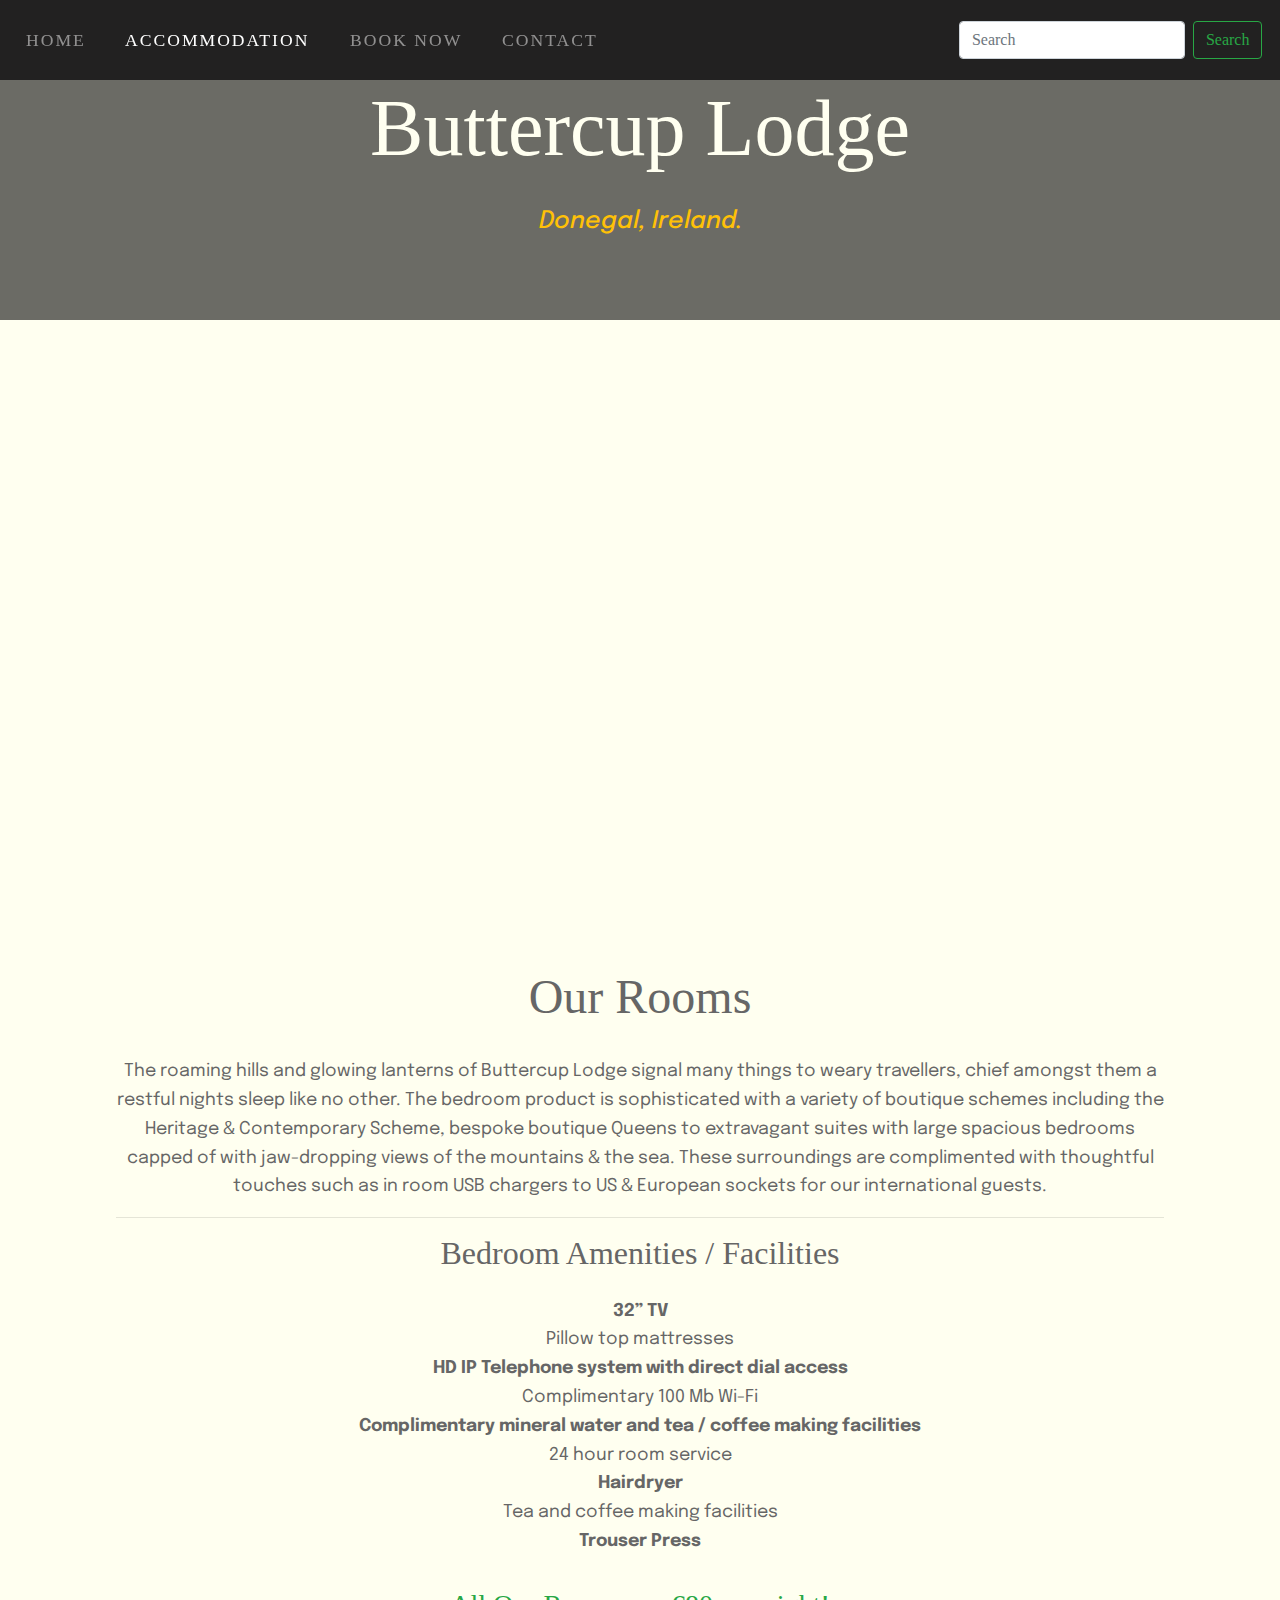
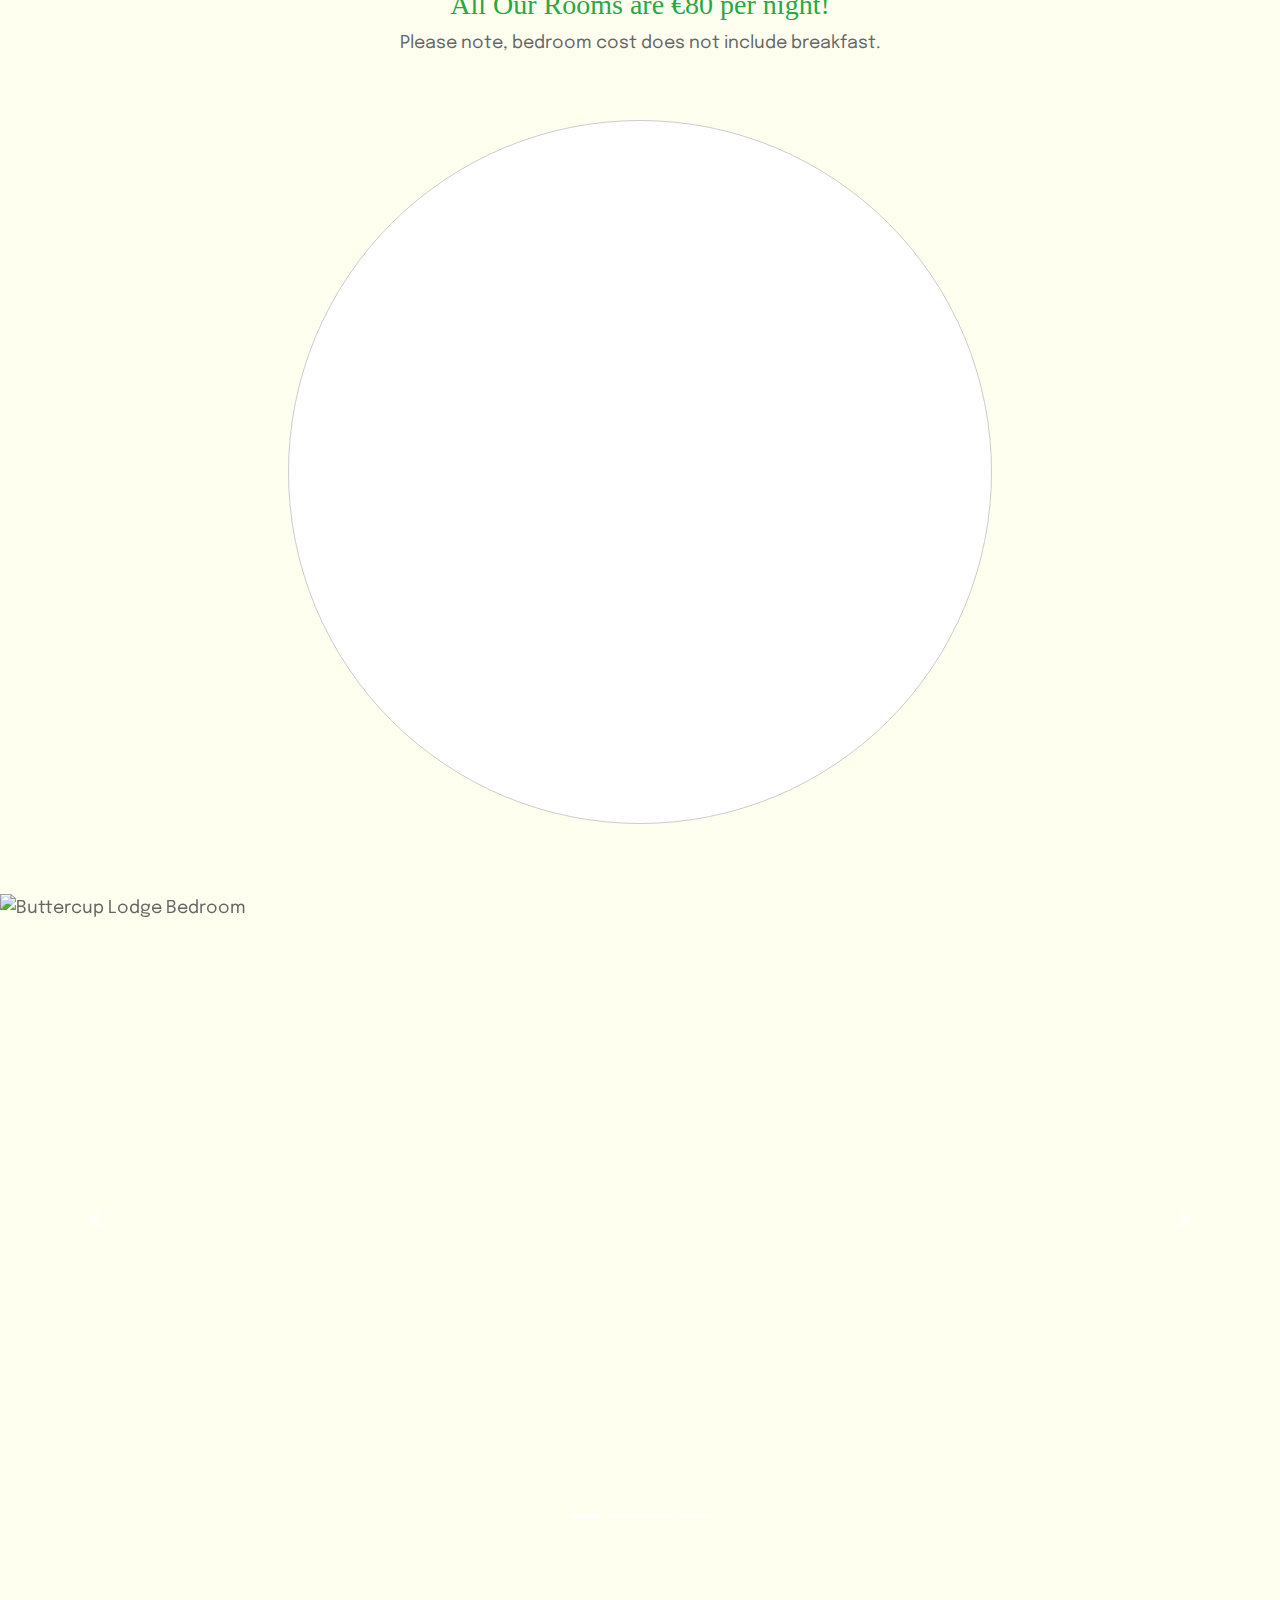
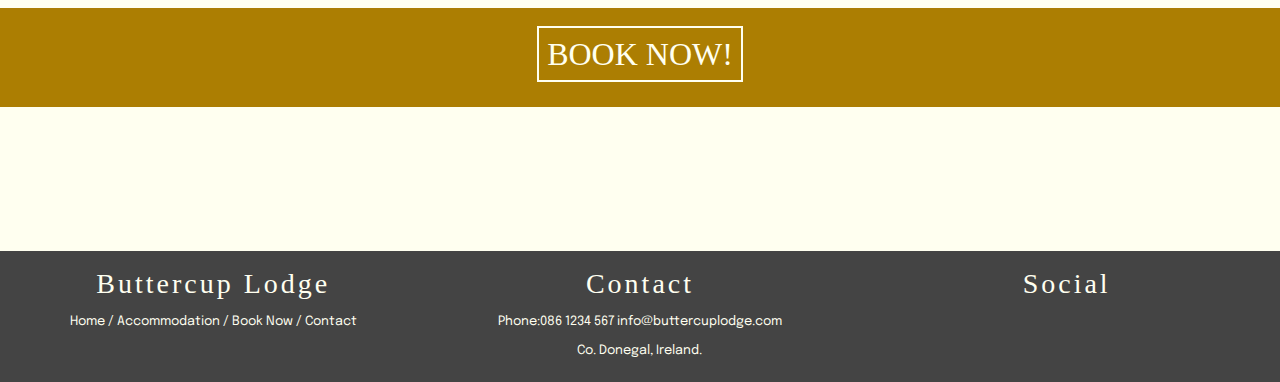
==== commit 336113c0: "Active states added to their appropriate pages" ====
--- a/accommodation.html
+++ b/accommodation.html
@@ -8,7 +8,7 @@
       <script src="https://stackpath.bootstrapcdn.com/bootstrap/4.5.2/js/bootstrap.min.js" integrity="sha384-B4gt1jrGC7Jh4AgTPSdUtOBvfO8shuf57BaghqFfPlYxofvL8/KUEfYiJOMMV+rV" crossorigin="anonymous"></script>
       <link rel="stylesheet" href="assets/css/styles.css" />
       <link rel="icon" href="assets/images/favicon.png" />
-      <title>Buttercup Lodge | Home</title>
+      <title>Buttercup Lodge | Accommodation</title>
    </head>
    <body>
       <!-- Navbar -->
@@ -19,10 +19,10 @@
          <div class="collapse navbar-collapse" id="navbarTogglerDemo01">
             <ul class="navbar-nav mr-auto mt-2 mt-lg-0">
                <li class="mr-4 nav-item">
-                  <a class="active nav-link hvr-underline-reveal" href="index.html">Home</a>
+                  <a class="nav-link hvr-underline-reveal" href="index.html">Home</a>
                </li>
                <li class="mr-4 nav-item">
-                  <a class="nav-link hvr-underline-reveal" href="accommodation.html">Accommodation</a>
+                  <a class="active nav-link hvr-underline-reveal" href="accommodation.html">Accommodation</a>
                </li>
                <li class="mr-4 nav-item">
                   <a class="nav-link hvr-underline-reveal" href="booknow.html">Book Now</a>
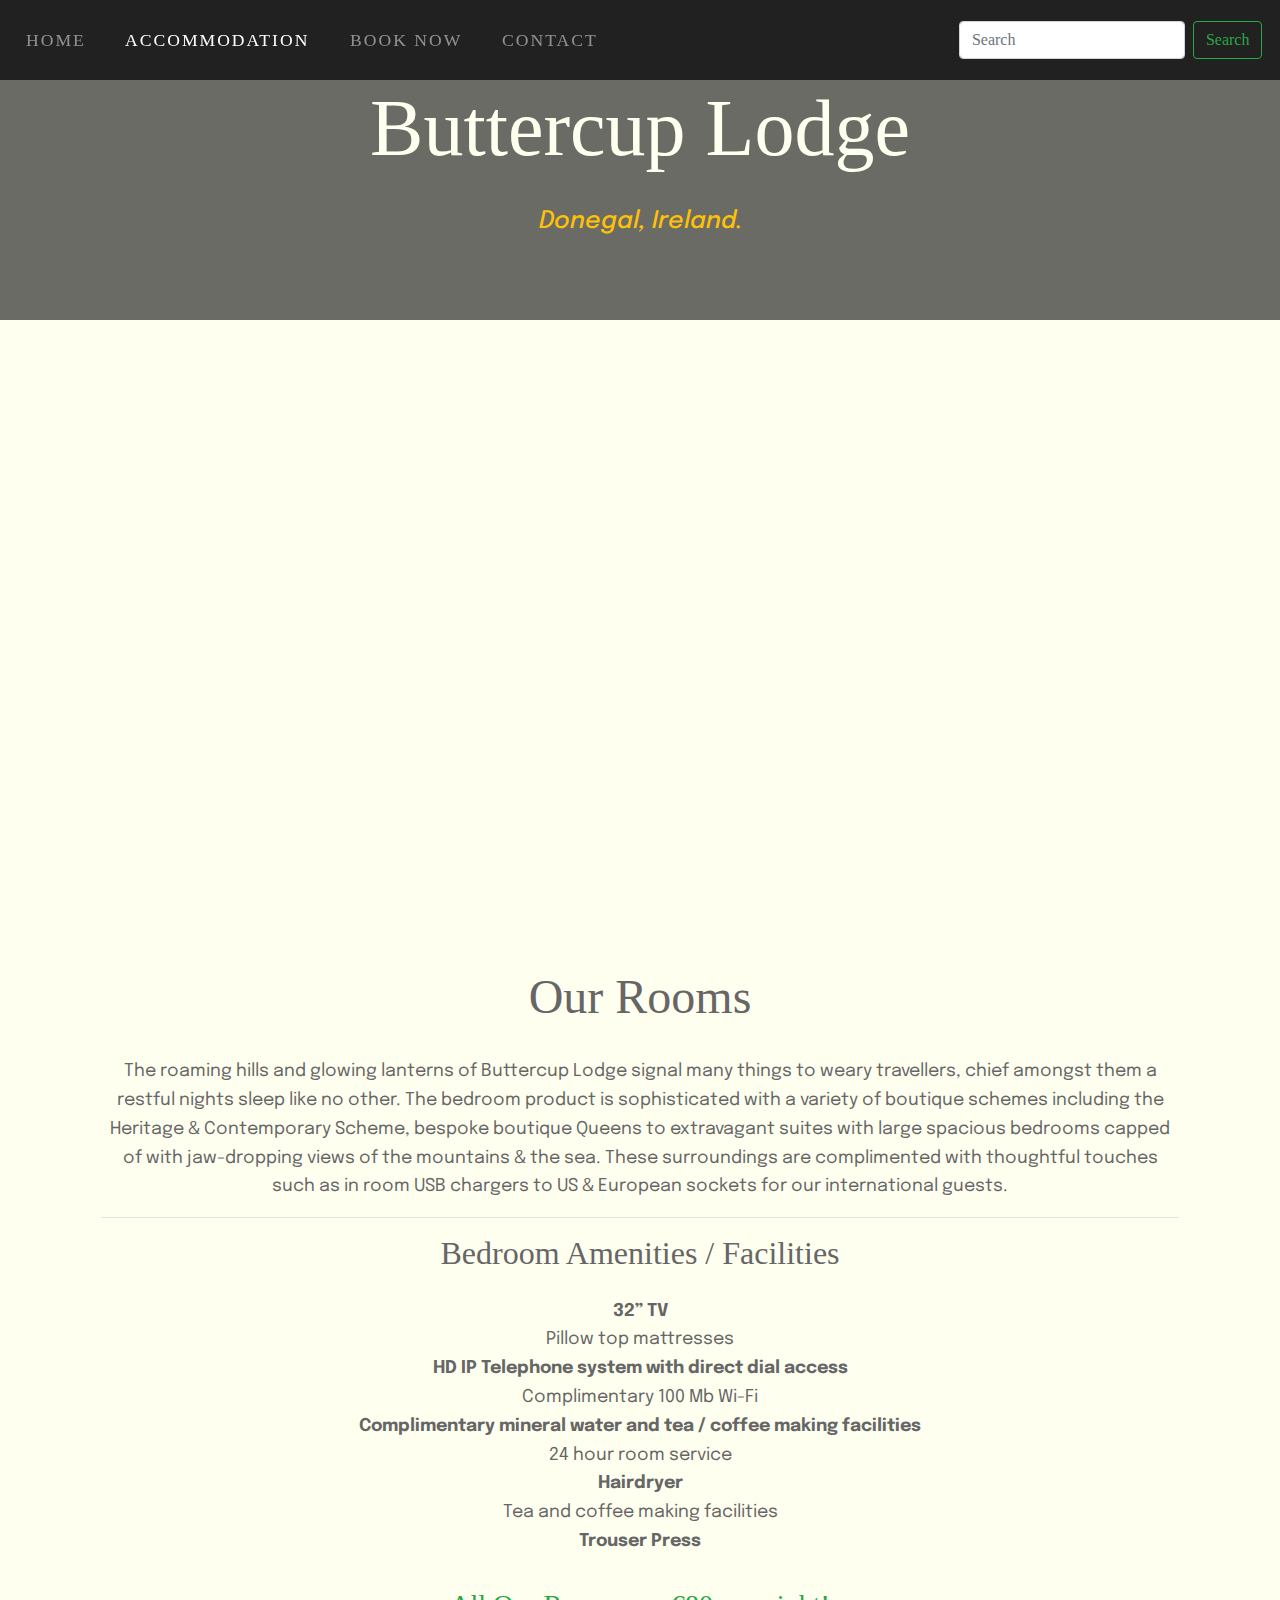
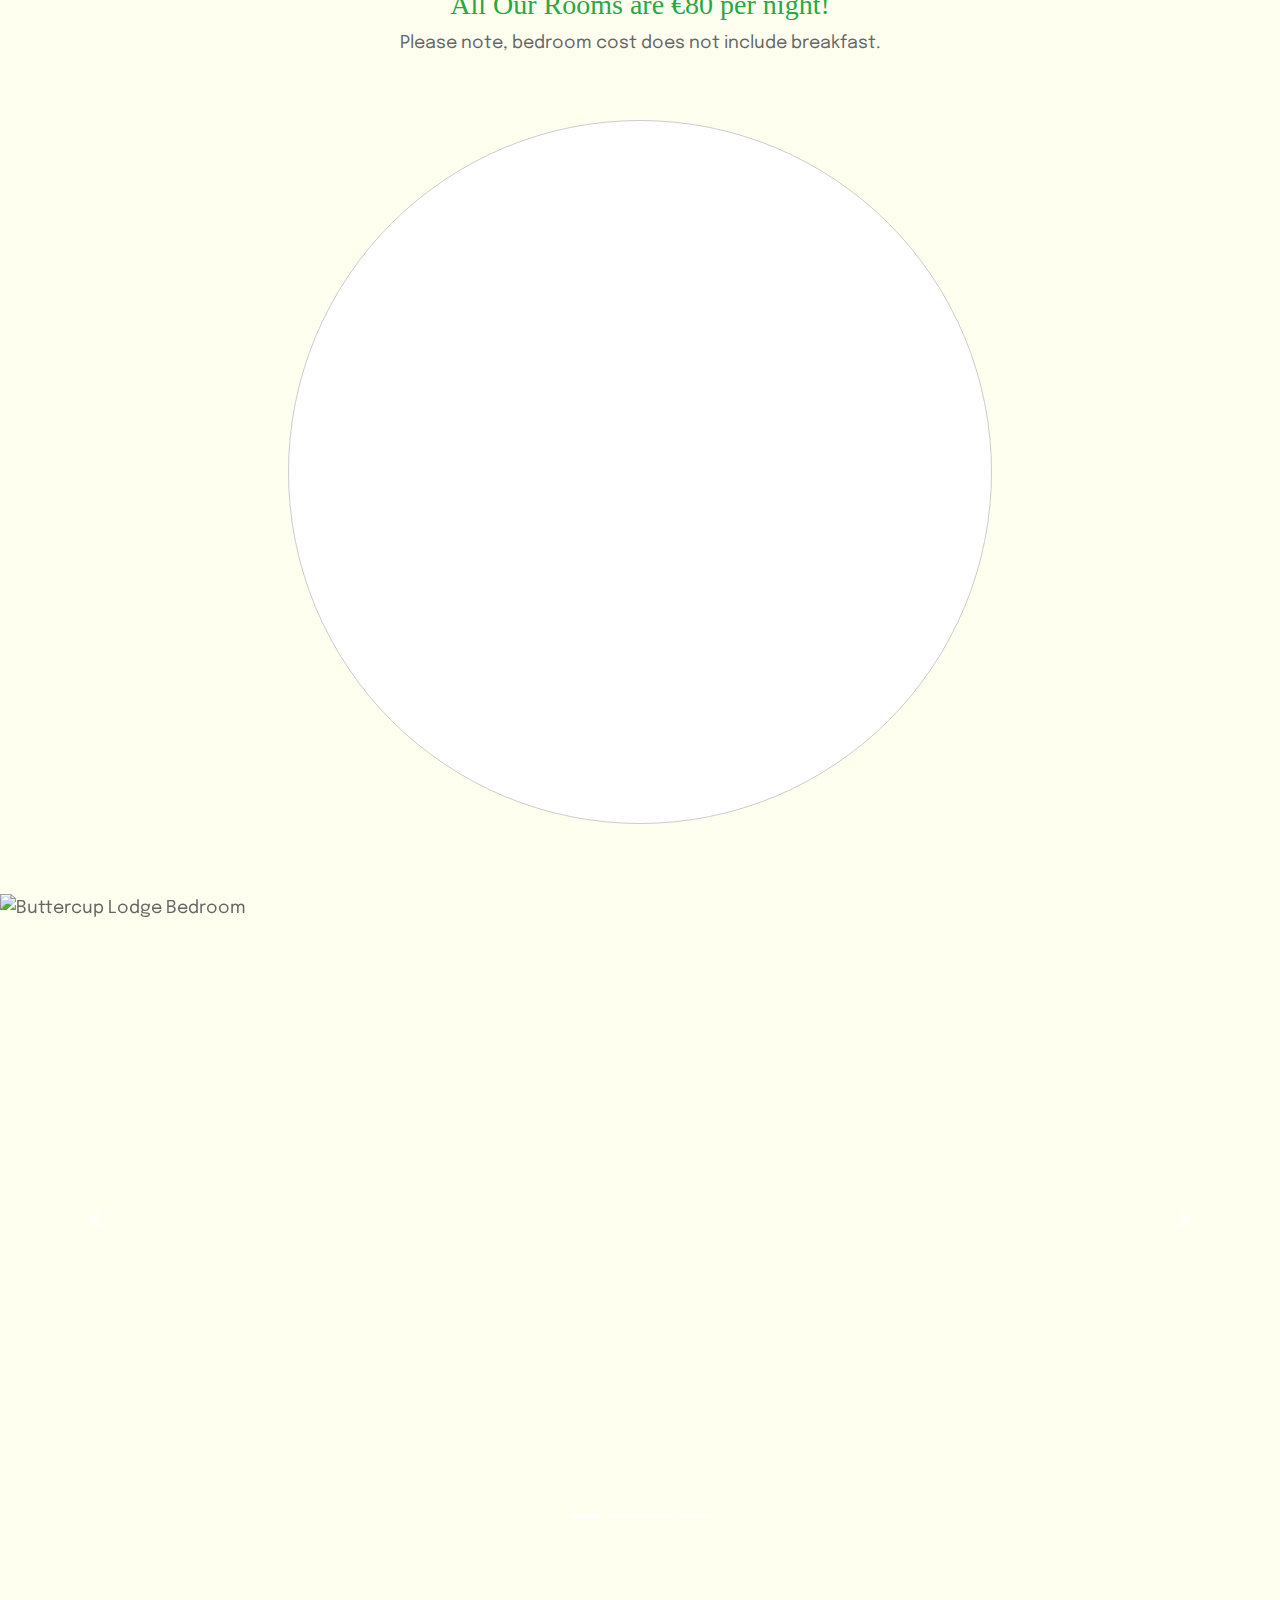
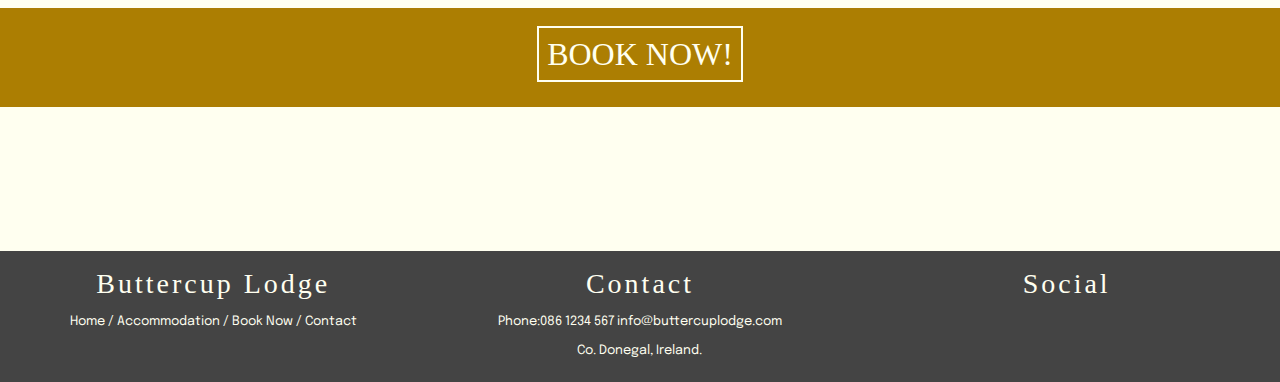
==== commit 7ec727f5: "Fixed a padding issue with <p class=text-center> that gave extra padding on mobile devices. Fixed by" ====
--- a/accommodation.html
+++ b/accommodation.html
@@ -53,13 +53,14 @@
          <!-- Hero Image End -->
       </header>
       <!-- Bedroom Info -->
-      <main>
+       <main>
          <section>
             <div class="container-md">
                <div class="col-md">
-                  <div class="intro">
-                     <h2 class="intro-heading text-center">Our Rooms</h2>
-                     <p class="text-center">
+                  <div class="row">
+                     <div class="intro">
+                        <h2 class="intro-heading text-center">Our Rooms</h2>
+                        <p class="text-center">
                         The roaming hills and glowing lanterns of Buttercup Lodge signal
                         many things to weary travellers, chief amongst them a restful
                         nights sleep like no other. The bedroom product is sophisticated
@@ -105,6 +106,7 @@
                <div id="circle-container">
                   <div id="circle-cover-bg-accomodation"></div>
                </div>
+            </div>
             </div>
          </section>
          <!-- Circle Image End -->
